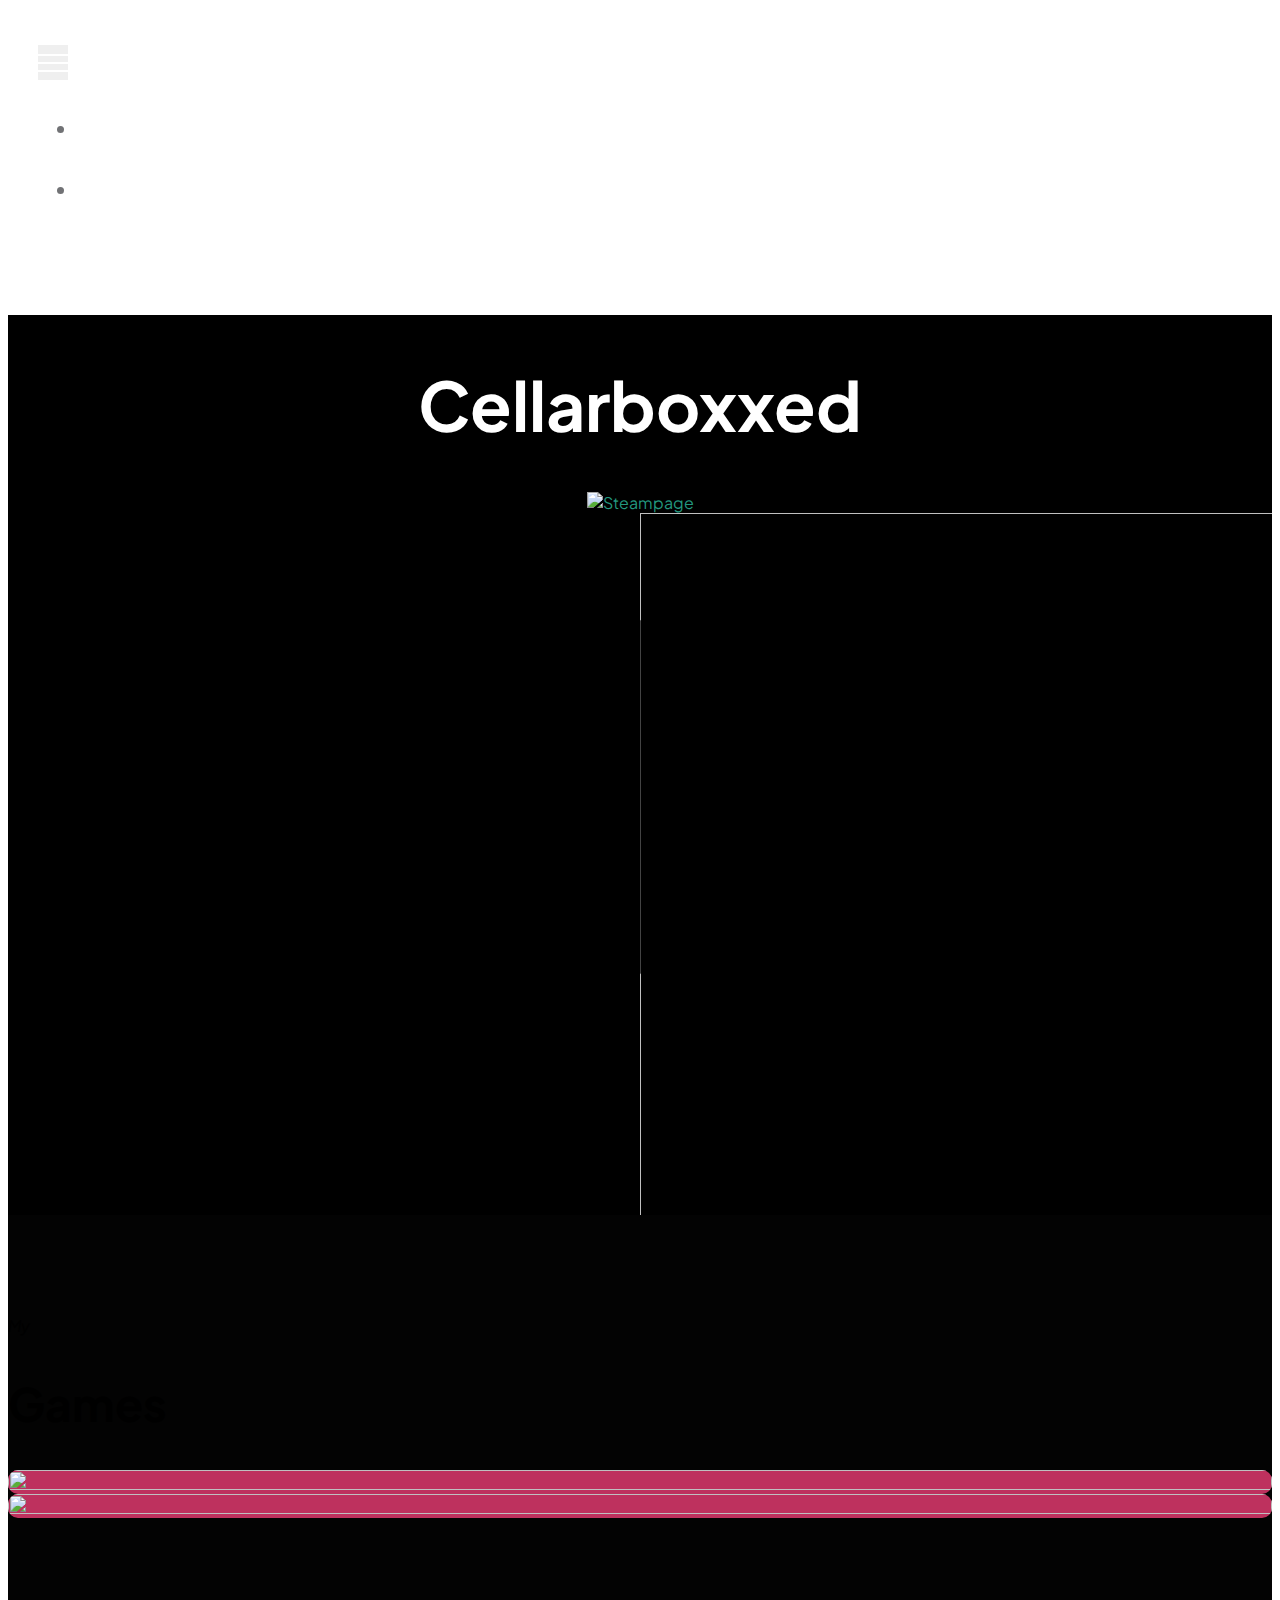
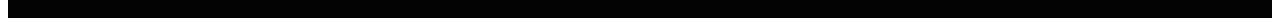
==== index.html @ 03b5ac47 "asas" ====
<!doctype html>
<html lang="en">
    <head>
        <meta charset="utf-8">
        <meta name="viewport" content="width=device-width, initial-scale=1">

        <meta name="description" content="">
        <meta name="author" content="">

        <title>FrogJuiceStudio</title>
        <link rel="icon" type="image/x-icon" href="/images/favicon.png">

        <!-- CSS FILES -->                
        <link rel="preconnect" href="https://fonts.googleapis.com">
        
        <link rel="preconnect" href="https://fonts.gstatic.com" crossorigin>

        <link href="https://fonts.googleapis.com/css2?family=Plus+Jakarta+Sans:ital,wght@0,200;0,400;0,600;0,700;1,200;1,700&display=swap" rel="stylesheet">
            
        <link href="css/bootstrap.min.css" rel="stylesheet">

        <link href="css/bootstrap-icons.css" rel="stylesheet">

        <link href="css/vegas.min.css" rel="stylesheet">

        <link href="css/tooplate-barista.css" rel="stylesheet">

    </head>

<!-- BODY  -->

    <body>                
            <main>
                <nav class="navbar navbar-expand-lg">                
                    <div class="container">
                        <a class="navbar-brand d-flex align-items-center" href="index.html">
                            <img src="images/fjs_icon.png" class="navbar-brand-image img-fluid" alt="FJS">
                            Frog Juice Studio
                        </a>
        
                        <button class="navbar-toggler" type="button" data-bs-toggle="collapse" data-bs-target="#navbarNav" aria-controls="navbarNav" aria-expanded="false" aria-label="Toggle navigation">
                            <span class="navbar-toggler-icon"></span>
                        </button>
        
                        <div class="collapse navbar-collapse" id="navbarNav">
                            <ul class="navbar-nav ms-lg-auto">
                                <li class="nav-item">
                                    <a class="nav-link click-scroll" href="#section_1">Home</a>
                                </li>
        
                                <li class="nav-item">
                                    <a class="nav-link click-scroll" href="#section_2">About</a>
                                </li>

                                <!-- <li class="nav-item">
                                    <a class="nav-link click-scroll" href="#section_3">Our Menu</a>
                                </li>

                                <li class="nav-item">
                                    <a class="nav-link click-scroll" href="#section_4">Reviews</a>
                                </li>

                                <li class="nav-item">
                                    <a class="nav-link click-scroll" href="#section_5">Contact</a>
                                </li> -->
                            </ul>

                            <div class="ms-lg-3">
                                <a class="btn custom-btn custom-border-btn" href="reservation.html">
                                    Reservation
                                    <i class="bi-arrow-up-right ms-2"></i>
                                </a>
                            </div>
                        </div>
                    </div>
                </nav>


                <section class="hero-section d-flex justify-content-center align-items-center" id="section_1">

                    <div class="container">
                        <div class="row align-items-center">

                            <div class="col-lg-6 col-12 mx-auto">
                                <!-- <em class="small-text">welcome to Barista.co</em> -->
                                
                                <h1>Cellarboxxed</h1>

                                <p class="text-white mb-4 pb-lg-2">
                                    <!-- your <em>favourite</em> coffee daily lives. -->
                                </p>

                                <!-- <a class="btn custom-btn custom-border-btn smoothscroll me-3" href="#section_2">
                                    Our Story
                                </a> -->
                                <!-- <a class="btn custom-btn smoothscroll me-2 mb-2" href="https://store.steampowered.com/"><strong>Steampage</strong></a> -->
                                <a class="btn smoothscroll me-2 mb-2"><img src="images/Steam.png" alt="Steampage"></a>

                             
                            </div>

                        </div>
                    </div>
                    
                    <video class="trailer" autoplay="" loop="" muted="" poster="">
                        <source src="videos/Cellarboxxed_Trailer.mp4" type="video/mp4">
                        Your browser does not support the video tag.
                    </video>
                    <img class="trailer-gradient"> </img>
                    
                    
                </section>


                <!-- <section class="about-section section-padding" id="section_2">
                    <div class="section-overlay"></div>
                    <div class="container">
                        <div class="row align-items-center">

                            <div class="col-lg-6 col-12">
                                <div class="ratio ratio-1x1">
                                    <video autoplay="" loop="" muted="" class="custom-video" poster="">
                                        <source src="videos/pexels-mike-jones-9046237.mp4" type="video/mp4">

                                        Your browser does not support the video tag.
                                    </video>

                                    <div class="about-video-info d-flex flex-column">
                                        <h4 class="mt-auto">We Started Since 2009.</h4>

                                        <h4>Best Cafe in Klang.</h4>
                                    </div>
                                </div>
                            </div>

                            <div class="col-lg-5 col-12 mt-4 mt-lg-0 mx-auto">
                                <em class="text-white">Barista.co</em>

                                <h2 class="text-white mb-3">Cafe KL</h2>

                                <p class="text-white">The café had been in the town for as long as anyone could remember, and it had become a beloved institution among the locals.</p>

                                <p class="text-white">The café was run by a friendly and hospitable couple, Mr. and Mrs. Johnson. Barista Cafe is free Bootstrap 5 HTML layout provided by <a rel="nofollow" href="https://www.tooplate.com" target="_blank">Tooplate</a>.</p>

                                <a href="#barista-team" class="smoothscroll btn custom-btn custom-border-btn mt-3 mb-4">Meet Baristas</a>
                            </div>

                        </div>
                    </div>
                </section> -->

<!--#region GAMES -->
                <section class="barista-section section-padding section-bg" id="barista-team">
                    <div class="container">
                        <div class="row justify-content-center">

                            <div class="col-lg-12 col-12 text-center mb-4 pb-lg-2">
                                <em class="text-white">My</em>
                                <h2 class="text-white">Games</h2>
                            </div>

                            <div class="col-lg-3 col-md-6 col-12 mb-4">
                                <div class="team-block-wrap">
                                    <div class="team-block-info d-flex flex-column">
                                        <div class="d-flex mt-auto mb-3">
                                            <h4 class="text-white mb-0">MECATNIC</h4>

                                            <p class="badge ms-4"><em>Cozy</em></p>
                                        </div>

                                        <p class="text-white mb-0">Fix Neonsigns in this Dystopia</p>
                                    </div>

                                    <div class="team-block-image-wrap">
                                        <img src="images/MECATNIC.png" class="team-block-image img-fluid" alt="">
                                    </div>
                                </div>
                            </div>

                            <div class="col-lg-3 col-md-6 col-12 mb-4">
                                <div class="team-block-wrap">
                                    <div class="team-block-info d-flex flex-column">
                                        <div class="d-flex mt-auto mb-3">
                                            <h4 class="text-white mb-0">Fungi Funeral</h4>

                                            <p class="badge ms-4"><em>Puzzel</em></p>
                                        </div>

                                        <p class="text-white mb-0">Clean the mythical undergrounds</p>
                                    </div>

                                    <div class="team-block-image-wrap">
                                        <img src="images/FungiFuneral.png" class="team-block-image img-fluid" alt="">
                                    </div>
                                </div>
                            </div>

                        </div>
                    </div>
                </section>
<!--#endregion -->

<!--#region SPEISEKARTE -->
                <!-- <section class="menu-section section-padding" id="section_3">
                    <div class="container">
                        <div class="row">

                            <div class="col-lg-6 col-12 mb-4 mb-lg-0">
                                <div class="menu-block-wrap">
                                    <div class="text-center mb-4 pb-lg-2">
                                        <em class="text-white">Delicious Menu</em>
                                        <h4 class="text-white">Breakfast</h4>
                                    </div>

                                    <div class="menu-block">
                                        <div class="d-flex">
                                            <h6>Pancakes</h6>
                                        
                                            <span class="underline"></span>

                                            <strong class="ms-auto">$12.50</strong>
                                        </div>

                                        <div class="border-top mt-2 pt-2">
                                            <small>Fresh brewed coffee and steamed milk</small>
                                        </div>
                                    </div>

                                    <div class="menu-block my-4">
                                        <div class="d-flex">
                                            <h6>
                                                Toasted Waffle
                                            </h6>
                                        
                                            <span class="underline"></span>

                                            <strong class="text-white ms-auto"><del>$16.50</del></strong>

                                            <strong class="ms-2">$12.00</strong>
                                        </div>

                                        <div class="border-top mt-2 pt-2">
                                            <small>Brewed coffee and steamed milk</small>
                                        </div>
                                    </div>

                                    <div class="menu-block">
                                        <div class="d-flex">
                                            <h6>Fried Chips
                                                <span class="badge ms-3">Recommend</span>
                                            </h6>
                                        
                                            <span class="underline"></span>

                                            <strong class="ms-auto">$15.0</strong>
                                        </div>

                                        <div class="border-top mt-2 pt-2">
                                            <small>Rich Milk and Foam</small>
                                        </div>
                                    </div>

                                    <div class="menu-block my-4">
                                        <div class="d-flex">
                                            <h6>Pancakes</h6>
                                        
                                            <span class="underline"></span>

                                            <strong class="ms-auto">$12.50</strong>
                                        </div>

                                        <div class="border-top mt-2 pt-2">
                                            <small>Fresh brewed coffee and steamed milk</small>
                                        </div>
                                    </div>

                                    <div class="menu-block">
                                        <div class="d-flex">
                                            <h6>Banana Cakes</h6>
                                        
                                            <span class="underline"></span>

                                            <strong class="ms-auto">$18.0</strong>
                                        </div>

                                        <div class="border-top mt-2 pt-2">
                                            <small>Rich Milk and Foam</small>
                                        </div>
                                    </div>
                                </div>
                            </div>

                            <div class="col-lg-6 col-12">
                                <div class="menu-block-wrap">
                                    <div class="text-center mb-4 pb-lg-2">
                                        <em class="text-white">Favourite Menu</em>
                                        <h4 class="text-white">Coffee</h4>
                                    </div>

                                    <div class="menu-block">
                                        <div class="d-flex">
                                            <h6>Latte</h6>
                                        
                                            <span class="underline"></span>

                                            <strong class="text-white ms-auto"><del>$12.50</del></strong>

                                            <strong class="ms-2">$7.50</strong>
                                        </div>

                                        <div class="border-top mt-2 pt-2">
                                            <small>Fresh brewed coffee and steamed milk</small>
                                        </div>
                                    </div>

                                    <div class="menu-block my-4">
                                        <div class="d-flex">
                                            <h6>
                                                White Coffee
                                                <span class="badge ms-3">Recommend</span>
                                            </h6>
                                        
                                            <span class="underline"></span>

                                            <strong class="ms-auto">$5.90</strong>
                                        </div>

                                        <div class="border-top mt-2 pt-2">
                                            <small>Brewed coffee and steamed milk</small>
                                        </div>
                                    </div>

                                    <div class="menu-block">
                                        <div class="d-flex">
                                            <h6>Chocolate Milk</h6>
                                        
                                            <span class="underline"></span>

                                            <strong class="ms-auto">$5.50</strong>
                                        </div>

                                        <div class="border-top mt-2 pt-2">
                                            <small>Rich Milk and Foam</small>
                                        </div>
                                    </div>

                                    <div class="menu-block my-4">
                                        <div class="d-flex">
                                            <h6>Greentea</h6>
                                        
                                            <span class="underline"></span>

                                            <strong class="ms-auto">$7.50</strong>
                                        </div>

                                        <div class="border-top mt-2 pt-2">
                                            <small>Fresh brewed coffee and steamed milk</small>
                                        </div>
                                    </div>

                                    <div class="menu-block">
                                        <div class="d-flex">
                                            <h6>Dark Chocolate</h6>
                                        
                                            <span class="underline"></span>

                                            <strong class="ms-auto">$7.25</strong>
                                        </div>

                                        <div class="border-top mt-2 pt-2">
                                            <small>Rich Milk and Foam</small>
                                        </div>
                                    </div>
                                </div>
                            </div>

                        </div>
                    </div>
                </section> -->
<!--#endregion -->

<!--#region REVIEW -->
                <!-- <section class="reviews-section section-padding section-bg" id="section_4">
                    <div class="container">
                        <div class="row justify-content-center">

                            <div class="col-lg-12 col-12 text-center mb-4 pb-lg-2">
                                <em class="text-white">Reviews by Customers</em>

                                <h2 class="text-white">Testimonials</h2>
                            </div>

                            <div class="timeline">
                                <div class="timeline-container timeline-container-left">
                                    <div class="timeline-content">
                                        <div class="reviews-block">
                                            <div class="reviews-block-image-wrap d-flex align-items-center">
                                                <img src="images/reviews/young-woman-with-round-glasses-yellow-sweater.jpg" class="reviews-block-image img-fluid" alt="">

                                                <div class="">
                                                    <h6 class="text-white mb-0">Sandra</h6>
                                                    <em class="text-white"> Customers</em>
                                                </div>
                                            </div>

                                            <div class="reviews-block-info">
                                                <p>Lorem ipsum dolor sit amet, consectetur adipisicing elit, sed do eiusmod tempor incididunt ut labore et dolore magna aliqua.</p>

                                                <div class="d-flex border-top pt-3 mt-4">
                                                    <strong class="text-white">4.5 <small class="ms-2">Rating</small></strong>

                                                    <div class="reviews-group ms-auto">
                                                        <i class="bi-star-fill"></i>
                                                        <i class="bi-star-fill"></i>
                                                        <i class="bi-star-fill"></i>
                                                        <i class="bi-star-fill"></i>
                                                        <i class="bi-star"></i>
                                                    </div>
                                                </div>
                                            </div>
                                        </div>
                                    </div>
                                </div>

                                <div class="timeline-container timeline-container-right">
                                    <div class="timeline-content">
                                        <div class="reviews-block">
                                            <div class="reviews-block-image-wrap d-flex align-items-center">
                                                <img src="images/reviews/senior-man-white-sweater-eyeglasses.jpg" class="reviews-block-image img-fluid" alt="">

                                                <div class="">
                                                    <h6 class="text-white mb-0">Don</h6>
                                                    <em class="text-white"> Customers</em>
                                                </div>
                                            </div>

                                            <div class="reviews-block-info">
                                                <p>Lorem ipsum dolor sit amet, consectetur adipisicing elit, sed do eiusmod tempor incididunt ut labore et dolore magna aliqua.</p>

                                                <div class="d-flex border-top pt-3 mt-4">
                                                    <strong class="text-white">4.5 <small class="ms-2">Rating</small></strong>

                                                    <div class="reviews-group ms-auto">
                                                        <i class="bi-star-fill"></i>
                                                        <i class="bi-star-fill"></i>
                                                        <i class="bi-star-fill"></i>
                                                        <i class="bi-star-fill"></i>
                                                        <i class="bi-star"></i>
                                                    </div>
                                                </div>
                                            </div>
                                        </div>
                                    </div>
                                </div>

                                <div class="timeline-container timeline-container-left">
                                    <div class="timeline-content">
                                        <div class="reviews-block">
                                            <div class="reviews-block-image-wrap d-flex align-items-center">
                                                <img src="images/reviews/young-beautiful-woman-pink-warm-sweater-natural-look-smiling-portrait-isolated-long-hair.jpg" class="reviews-block-image img-fluid" alt="">

                                                <div class="">
                                                    <h6 class="text-white mb-0">Olivia</h6>
                                                    <em class="text-white"> Customers</em>
                                                </div>
                                            </div>

                                            <div class="reviews-block-info">
                                                <p>Lorem ipsum dolor sit amet, consectetur adipisicing elit, sed do eiusmod tempor incididunt ut labore et dolore magna aliqua.</p>

                                                <div class="d-flex border-top pt-3 mt-4">
                                                    <strong class="text-white">4.5 <small class="ms-2">Rating</small></strong>

                                                    <div class="reviews-group ms-auto">
                                                        <i class="bi-star-fill"></i>
                                                        <i class="bi-star-fill"></i>
                                                        <i class="bi-star-fill"></i>
                                                        <i class="bi-star-fill"></i>
                                                        <i class="bi-star"></i>
                                                    </div>
                                                </div>
                                            </div>
                                        </div>
                                    </div>
                                </div>
                            </div>

                        </div>
                    </div>
                </section> -->
<!--#endregion -->

<!--#region CONTACT -->
                <!-- <section class="contact-section section-padding" id="section_5">
                    <div class="container">
                        <div class="row">   

                            <div class="col-lg-12 col-12">
                                <em class="text-white">Say Hello</em>
                                <h2 class="text-white mb-4 pb-lg-2">Contact</h2>
                            </div>

                            <div class="col-lg-6 col-12">
                                <form action="#" method="post" class="custom-form contact-form" role="form">

                                <div class="row">
                                    
                                    <div class="col-lg-6 col-12">
                                        <label for="name" class="form-label">Name <sup class="text-danger">*</sup></label>

                                        <input type="text" name="name" id="name" class="form-control" placeholder="Jackson" required="">
                                    </div>

                                    <div class="col-lg-6 col-12">
                                        <label for="email" class="form-label">Email Address</label>

                                        <input type="email" name="email" id="email" pattern="[^ @]*@[^ @]*" class="form-control" placeholder="Jack@gmail.com" required="">
                                    </div>

                                    <div class="col-12">
                                        <label for="message" class="form-label">How can we help?</label>

                                        <textarea name="message" rows="4" class="form-control" id="message" placeholder="Message" required=""></textarea>
                                        
                                    </div>
                                </div>

                                <div class="col-lg-5 col-12 mx-auto mt-3">
                                    <button type="submit" class="form-control">Send Message</button>
                                </div>
                            </form>
                            </div>

                            <div class="col-lg-6 col-12 mx-auto mt-5 mt-lg-0 ps-lg-5">
                                <iframe class="google-map" src="https://www.google.com/maps/embed?pb=!1m18!1m12!1m3!1d5039.668141741662!2d72.81814769288509!3d19.043340656729775!2m3!1f0!2f0!3f0!3m2!1i1024!2i768!4f13.1!3m3!1m2!1s0x3be7c994f34a7355%3A0x2680d63a6f7e33c2!2sLover%20Point!5e1!3m2!1sen!2sth!4v1692722771770!5m2!1sen!2sth" width="100%" height="300" style="border:0;" allowfullscreen="" loading="lazy" referrerpolicy="no-referrer-when-downgrade"></iframe>  
                            </div>

                        </div>
                    </div>
                </section> -->
<!--#endregion -->

<!--#region FOOTER -->
                <!-- <footer class="site-footer">
                    <div class="container">
                        <div class="row">

                            <div class="col-lg-4 col-12 me-auto">
                                <em class="text-white d-block mb-4">Where to find us?</em>

                                <strong class="text-white">
                                    <i class="bi-geo-alt me-2"></i>
                                    Bandra West, Mumbai, Maharashtra 400050, India
                                </strong>

                                <ul class="social-icon mt-4">
                                    <li class="social-icon-item">
                                        <a href="#" class="social-icon-link bi-facebook">
                                        </a>
                                    </li>
        
                                    <li class="social-icon-item">
                                        <a href="https://x.com/minthu" target="_new" class="social-icon-link bi-twitter">
                                        </a>
                                    </li>

                                    <li class="social-icon-item">
                                        <a href="#" class="social-icon-link bi-whatsapp">
                                        </a>
                                    </li>
                                </ul>
                            </div>

                            <div class="col-lg-3 col-12 mt-4 mb-3 mt-lg-0 mb-lg-0">
                                <em class="text-white d-block mb-4">Contact</em>

                                <p class="d-flex mb-1">
                                    <strong class="me-2">Phone:</strong>
                                    <a href="tel: 305-240-9671" class="site-footer-link">
                                        (65) 
                                        305 2409 671
                                    </a>
                                </p>

                                <p class="d-flex">
                                    <strong class="me-2">Email:</strong>

                                    <a href="mailto:info@yourgmail.com" class="site-footer-link">
                                        hello@barista.co
                                    </a>
                                </p>
                            </div>


                            <div class="col-lg-5 col-12">
                                <em class="text-white d-block mb-4">Opening Hours.</em>

                                <ul class="opening-hours-list">
                                    <li class="d-flex">
                                        Monday - Friday
                                        <span class="underline"></span>

                                        <strong>9:00 - 18:00</strong>
                                    </li>

                                    <li class="d-flex">
                                        Saturday
                                        <span class="underline"></span>

                                        <strong>11:00 - 16:30</strong>
                                    </li>

                                    <li class="d-flex">
                                        Sunday
                                        <span class="underline"></span>

                                        <strong>Closed</strong>
                                    </li>
                                </ul>
                            </div>

                            <div class="col-lg-8 col-12 mt-4">
                                <p class="copyright-text mb-0">Copyright © Barista Cafe 2048 
                                    - Design: <a rel="sponsored" href="https://www.tooplate.com" target="_blank">Tooplate</a></p>
                            </div>
                    </div>
                </footer> -->
<!--#endregion -->

            </main>

        <!-- JAVASCRIPT FILES -->
        <script src="js/jquery.min.js"></script>
        <script src="js/bootstrap.min.js"></script>
        <script src="js/jquery.sticky.js"></script>
        <script src="js/click-scroll.js"></script>
        <script src="js/vegas.min.js"></script>
        <script src="js/custom.js"></script>

    </body>
</html>
---- css/tooplate-barista.css ----
/*

Tooplate 2137 Barista

https://www.tooplate.com/view/2137-barista-cafe

*/

/*---------------------------------------
  CUSTOM PROPERTIES ( VARIABLES )             
-----------------------------------------*/
:root {
  --white-color:                  #ffffff;
  --primary-color:                #23987f;
  --secondary-color:              #ff427ebe;
  --section-bg-color:             #030303;
  --custom-btn-bg-color:          #BC6C25;
  --custom-btn-bg-hover-color:    #DDA15E;
  --dark-color:                   #000000;
  --p-color:                      #717275;
  --border-color:                 #7fffd4;
  --link-hover-color:             #E76F51;

  --game-gradient-color:          #ff427ebe;


  --body-font-family:             'Plus Jakarta Sans', sans-serif;

  --h1-font-size:                 68px;
  --h2-font-size:                 46px;
  --h3-font-size:                 32px;
  --h4-font-size:                 28px;
  --h5-font-size:                 24px;
  --h6-font-size:                 22px;
  --p-font-size:                  20px;
  --btn-font-size:                16px;
  --form-btn-font-size:           18px;
  --menu-font-size:               16px;

  --border-radius-large:          100px;
  --border-radius-medium:         10px;
  --border-radius-small:          5px;

  --font-weight-thin:             200;
  --font-weight-light:            300;
  --font-weight-normal:           400;
  --font-weight-bold:             700;
}

/* :root {
  --white-color:                  #ffffff;
  --primary-color:                #BC6C25;
  --secondary-color:              #DDA15E;
  --section-bg-color:             #b78752;
  --custom-btn-bg-color:          #BC6C25;
  --custom-btn-bg-hover-color:    #DDA15E;
  --dark-color:                   #000000;
  --p-color:                      #717275;
  --border-color:                 #7fffd4;
  --link-hover-color:             #E76F51;

  --body-font-family:             'Plus Jakarta Sans', sans-serif;

  --h1-font-size:                 68px;
  --h2-font-size:                 46px;
  --h3-font-size:                 32px;
  --h4-font-size:                 28px;
  --h5-font-size:                 24px;
  --h6-font-size:                 22px;
  --p-font-size:                  20px;
  --btn-font-size:                16px;
  --form-btn-font-size:           18px;
  --menu-font-size:               16px;

  --border-radius-large:          100px;
  --border-radius-medium:         10px;
  --border-radius-small:          5px;

  --font-weight-thin:             200;
  --font-weight-light:            300;
  --font-weight-normal:           400;
  --font-weight-bold:             700;
} */

body {
  background-color: var(--white-color);
  font-family: var(--body-font-family); 
}


/*---------------------------------------
  TYPOGRAPHY               
-----------------------------------------*/

h2,
h3,
h4,
h5,
h6 {
  color: var(--dark-color);
}

h1,
h2,
h3,
h4,
h5,
h6 {
  font-weight: var(--font-weight-bold);
}

h1 {
  font-size: var(--h1-font-size);
}

h2 {
  font-size: var(--h2-font-size);
}

h3 {
  font-size: var(--h3-font-size);
}

h4 {
  font-size: var(--h4-font-size);
}

h5 {
  font-size: var(--h5-font-size);
}

h6 {
  font-size: var(--h6-font-size);
}

p {
  color: var(--p-color);
  font-size: var(--p-font-size);
  font-weight: var(--font-weight-light);
}

ul li {
  color: var(--p-color);
  font-size: var(--p-font-size);
  font-weight: var(--font-weight-light);
}

a, 
button {
  touch-action: manipulation;
  transition: all 0.3s;
}

a {
  display: inline-block;
  color: var(--primary-color);
  text-decoration: none;
}

a:hover {
  color: var(--link-hover-color);
}

b,
strong {
  font-weight: var(--font-weight-bold);
}


/*---------------------------------------
  SECTION               
-----------------------------------------*/
.section-padding {
  padding-top: 100px;
  padding-bottom: 100px;
}

.section-bg {
  background-color: var(--section-bg-color);
}

.section-overlay {
  background-color: var(--dark-color);
  position: absolute;
  z-index: 9;
  top: 0;
  left: 0;
  pointer-events: none;
  width: 100%;
  height: 100%;
  opacity: 0.65;
}

.section-overlay + .container {
  position: relative;
  z-index: 22;
}

.back-top-icon {
  font-size: var(--h2-font-size);
}


/*---------------------------------------
  TIMELINE               
-----------------------------------------*/
.timeline {
  position: relative;
  max-width: 1200px;
  margin: 0 auto;
}

.timeline::after {
  content: '';
  position: absolute;
  width: 5px;
  background-color: var(--white-color);
  top: 0;
  bottom: 0;
  left: 50%;
  margin-left: -3px;
}

.timeline-container {
  padding: 10px 40px;
  padding-top: 0;
  position: relative;
  background-color: inherit;
  width: 50%;
}

.timeline-container::after {
  content: '';
  position: absolute;
  width: 25px;
  height: 25px;
  right: -12px;
  background-color: var(--white-color);
  border: 5px solid #7c5c52;
  top: 15px;
  border-radius: 50%;
  z-index: 1;
}

.timeline-container-left {
  left: 0;
}

.timeline-container-right {
  left: 50%;
}

.timeline-container-left::before {
  content: " ";
  height: 0;
  position: absolute;
  top: 9px;
  width: 0;
  z-index: 1;
  right: 25px;
  border: medium solid white;
  border-width: 20px 0 20px 20px;
  border-color: transparent transparent transparent white;
}

.timeline-container-right::before {
  content: " ";
  height: 0;
  position: absolute;
  top: 9px;
  width: 0;
  z-index: 1;
  left: 25px;
  border: medium solid white;
  border-width: 20px 20px 20px 0;
  border-color: transparent white transparent transparent;
}

.timeline-container-right::after {
  left: -13px;
}

.timeline-content {
  padding: 5px;
  background-color: var(--white-color);
  position: relative;
  border-radius: var(--border-radius-medium);
}

@media screen and (max-width: 991px) {
  .timeline::after {
    left: 31px;
  }

  .timeline-container {
    width: 100%;
    padding-left: 70px;
    padding-right: 25px;
  }

  .timeline-container::before {
    left: 58px;
    border: medium solid white;
    border-width: 20px 20px 20px 0;
    border-color: transparent white transparent transparent;
  }

  .timeline-container-left::after, .timeline-container-right::after {
    left: 6px;
  }

  .timeline-container-right {
    left: 0%;
  }
}


/*---------------------------------------
  CUSTOM BUTTON               
-----------------------------------------*/
.custom-btn {
  background: var(--custom-btn-bg-color);
  border: 2px solid transparent;
  border-radius: var(--border-radius-large);
  color: var(--white-color);
  font-size: var(--btn-font-size);
  font-weight: var(--font-weight-bold);
  line-height: normal;
  transition: all 0.3s;
  padding: 12px 28px;
}

.custom-btn:hover {
  background: var(--custom-btn-bg-hover-color);
  color: var(--white-color);
}

.custom-border-btn {
  background: transparent;
  border: 2px solid var(--white-color);
  color: var(--white-color);
}

.custom-border-btn:hover {
  background: var(--white-color);
  color: var(--secondary-color);
}

.custom-btn-bg-white {
  border-color: var(--white-color);
  color: var(--white-color);
}

.custom-btn-italic {
  font-style: italic;
}


/*---------------------------------------
  NAVIGATION BAR & OFFCANVAS              
-----------------------------------------*/
.sticky-wrapper {
  position: absolute;
  z-index: 999999;
  top: 0;
  right: 0;
  left: 0;
}

/* .sticky-wrapper.is-sticky .container {
  background: rgba(0, 0, 0, 0.65);
  border-radius: var(--border-radius-medium);
  padding: 15px 30px;
} */

.navbar {
  background: transparent;
  z-index: 999999;
  padding-top: 0px;
  padding-bottom: 30px;
}

.navbar .container {
  background: rgba(255, 255, 255, 0.06);
  border-radius: var(--border-radius-medium);
  border-top-left-radius: 0;
  border-top-right-radius: 0;
  padding: 2px 30px;
}

.navbar-brand,
.navbar-brand:hover {
  font-size: var(--h4-font-size);
  font-weight: var(--font-weight-bold);
  display: block;
  color: var(--white-color);
}

.navbar .navbar-brand-image {
  filter: brightness(0) invert(1);
}

.navbar-brand-image {
  width: 48px;
  height: auto;
  margin-right: 10px;
}

.navbar .custom-btn {
  padding: 10px 20px;
}

.navbar-expand-lg .navbar-nav .nav-link {
  border-radius: var(--border-radius-large);
  margin: 10px;
  padding: 10px;
}

.navbar-nav .nav-link {
  display: inline-block;
  color: var(--white-color);
  font-size: var(--menu-font-size);
  font-weight: var(--font-weight-bold);
  padding-top: 15px;
  padding-bottom: 15px;
}

.navbar-nav .nav-link.active, 
.navbar-nav .nav-link:hover {
  color: var(--secondary-color);
}

.navbar .dropdown-menu {
  background: var(--white-color);
  box-shadow: 0 1rem 3rem rgba(0,0,0,.175);
  border: 0;
  display: inherit;
  opacity: 0;
  min-width: 9rem;
  margin-top: 20px;
  padding: 13px 0 10px 0;
  transition: all 0.3s;
  pointer-events: none;
}

.navbar .dropdown-menu::before {
  content: "";
  width: 0;
  height: 0;
  border-left: 20px solid transparent;
  border-right: 20px solid transparent;
  border-bottom: 15px solid var(--white-color);
  position: absolute;
  top: -10px;
  left: 10px;
}

.navbar .dropdown-item {
  display: inline-block;
  color: var(--p-color);
  font-size: var(--menu-font-size);
  font-weight: var(--font-weight-medium);
  position: relative;
}

.navbar .dropdown-item.active, 
.navbar .dropdown-item:active,
.navbar .dropdown-item:focus, 
.navbar .dropdown-item:hover {
  background: transparent;
  color: var(--link-hover-color);
}

.navbar .dropdown-toggle::after {
  content: "\f282";
  display: inline-block;
  font-family: bootstrap-icons !important;
  font-size: var(--menu-font-size);
  font-style: normal;
  font-weight: normal !important;
  font-variant: normal;
  text-transform: none;
  line-height: 1;
  vertical-align: -.125em;
  -webkit-font-smoothing: antialiased;
  -moz-osx-font-smoothing: grayscale;
  position: relative;
  left: 2px;
  border: 0;
}

@media screen and (min-width: 992px) {
  .navbar .dropdown:hover .dropdown-menu {
    opacity: 1;
    margin-top: 0;
    pointer-events: auto;
  }
}

.navbar-toggler {
  border: 0;
  padding: 0;
  cursor: pointer;
  margin: 0;
  width: 30px;
  height: 35px;
  outline: none;
}

.navbar-toggler:focus {
  outline: none;
  box-shadow: none;
}

.navbar-toggler[aria-expanded="true"] .navbar-toggler-icon {
  background: transparent;
}

.navbar-toggler[aria-expanded="true"] .navbar-toggler-icon:before,
.navbar-toggler[aria-expanded="true"] .navbar-toggler-icon:after {
  transition: top 300ms 50ms ease, -webkit-transform 300ms 350ms ease;
  transition: top 300ms 50ms ease, transform 300ms 350ms ease;
  transition: top 300ms 50ms ease, transform 300ms 350ms ease, -webkit-transform 300ms 350ms ease;
  top: 0;
}

.navbar-toggler[aria-expanded="true"] .navbar-toggler-icon:before {
  transform: rotate(45deg);
}

.navbar-toggler[aria-expanded="true"] .navbar-toggler-icon:after {
  transform: rotate(-45deg);
}

.navbar-toggler .navbar-toggler-icon {
  background: var(--white-color);
  transition: background 10ms 300ms ease;
  display: block;
  width: 30px;
  height: 2px;
  position: relative;
}

.navbar-toggler .navbar-toggler-icon:before,
.navbar-toggler .navbar-toggler-icon:after {
  transition: top 300ms 350ms ease, -webkit-transform 300ms 50ms ease;
  transition: top 300ms 350ms ease, transform 300ms 50ms ease;
  transition: top 300ms 350ms ease, transform 300ms 50ms ease, -webkit-transform 300ms 50ms ease;
  position: absolute;
  right: 0;
  left: 0;
  background: var(--white-color);
  width: 30px;
  height: 2px;
  content: '';
}

.navbar-toggler .navbar-toggler-icon::before {
  top: -8px;
}

.navbar-toggler .navbar-toggler-icon::after {
  top: 8px;
}


/*---------------------------------------
  HERO        
-----------------------------------------*/
.hero-section {
  background-color: var(--dark-color);
  position: relative;
  overflow: hidden;
  min-height: 100vh;
  text-align: center;
}

.hero-section::after {
  background-color: rgba(0, 0, 0, 0.65);
  border-radius: var(--border-radius-medium);
  content: "";
  position: absolute;
  top: 55%;
  left: 50%;
  transform: translate(-55%, -50%) rotate(45deg);
  width: 250px;
  height: 350px;
  pointer-events: none;
}

@media screen and (min-width: 991px) {
  .hero-section {
    height: 100vh;
  }
}

.hero-section h1 {
  color: var(--white-color);
}

.small-text {
  color: var(--secondary-color);
}

.hero-section .custom-border-btn {
  border-color: transparent;
}

.hero-section .container {
  position: relative;
  z-index: 9;
}

.trailer {
  object-fit:none;
  width: 100%;
  height: 100%;
  position: absolute !important;
}

.trailer-gradient {
  background-image: linear-gradient(to bottom, rgba(255, 255, 255, 0) 80%, var(--section-bg-color));
  object-fit:none;
  width: 100%;
  height: 101%;
  position: absolute !important;
}

.opening-hours-list {
  margin: 0;
  padding: 0;
}

.opening-hours-list li {
  color: rgba(255, 255, 255, 0.75);
  font-size: var(--btn-font-size);
  font-weight: var(--font-weight-normal);
  margin-bottom: 10px;
}

.opening-hours-list li .underline {
  background-color: rgba(255, 255, 255, 0.75);
  width: 35%;
  height: 1px;
  margin: auto 15px 0 15px;
}


/*---------------------------------------
  ABOUT              
-----------------------------------------*/
.about-section {
  background-color: var(--secondary-color);
  position: relative;
}

.about-section .ratio {
  border-radius: var(--border-radius-medium);
}

.custom-video {
  border-radius: var(--border-radius-medium);
  width: 100%;
  height: 100%;
  object-fit: cover;
}

.about-image-wrap {
  border-radius: var(--border-radius-medium);
  position: relative;
  overflow: hidden;
}

.about-video-info {
  background-image: linear-gradient(to bottom, rgba(0, 0, 0, 0.35), rgba(188, 108, 37, 1));
  border-radius: var(--border-radius-medium);
  bottom: 0;
  height: auto;
  padding: 40px;
}

.about-video-info h4 {
  color: var(--white-color);
}

.about-section h6 {
  color: var(--secondary-color);
}

.team-block-wrap {
  background-color: var(--secondary-color);
  border-radius: var(--border-radius-medium);
  position: relative;
  overflow: hidden;
  max-height: 450px;
  cursor: pointer;
}

.team-block-wrap:hover .team-block-image {
  transform: scale(1.2);
}

.team-block-image-wrap {
  width: 100%;
}

.team-block-image {
  display: block;
  object-fit: cover;
  width: 100%;
  height: 100%;
  transition: all 0.3s;
}

.team-block-info {
  background-image: linear-gradient(to bottom, rgba(0, 0, 0, 0) 50%, var(--game-gradient-color));
  position: absolute;
  z-index: 2;
  top: 0;
  right: 0;
  bottom: 0;
  left: 0;
  padding: 30px;
}

.team-block-info .badge {
  margin: auto;
  top: 2px;
  bottom: 0;
}


/*---------------------------------------
  OUR MENU              
-----------------------------------------*/
.menu-section {
  background-image: url('../images/happy-waitress-giving-coffee-customers-while-serving-them-coffee-shop.jpg');
  background-repeat: no-repeat;
  background-size: cover;
}

.menu-block-wrap {
  background: rgba(0, 0, 0, 0.65);
  border-radius: var(--border-radius-medium);
  padding: 45px;
}

.menu-block .border-top {
  border-top-color: rgba(255, 255, 255, 0.35) !important;
}

.menu-block h6 {
  color: var(--white-color);
}

.menu-block small {
  color: rgba(255, 255, 255, 0.35);
}

.menu-block strong {
  color: var(--secondary-color);
}

.menu-block-image {
  border-radius: 100%;
  width: 350px;
  height: 350px;
  object-fit: cover;
  display: block;
  margin: auto;
  cursor: pointer;
}

.badge {
  background-color: var(--primary-color);
  font-size: 12px;
  position: relative;
  bottom: 4px;
  padding-bottom: 6px;
}

.badge::before {
  content: "";
  position: absolute;
  top: 0;
  bottom: 0;
  left: -5px;
  border-top: 10px solid transparent;
  border-bottom: 10px solid transparent;
  border-right: 10px solid var(--primary-color);
}


/*---------------------------------------
  REVIEWS              
-----------------------------------------*/
.reviews-section {
  background-color: #7c5c52;
}

.reviews-block {
  background-color: var(--section-bg-color);
  border-radius: var(--border-radius-medium);
  position: relative;
  overflow: hidden;
}

.reviews-block .border-top {
  border-top-color: rgba(255, 255, 255, 0.35) !important;
}

.reviews-block-image-wrap {
  background-image: url('../images/mid-section-waitress-wiping-espresso-machine-with-napkin-cafa-c.jpg');
  background-repeat: no-repeat;
  background-size: cover;
  background-position: center;
  padding: 30px;
}

.reviews-block-image {
  border-radius: var(--border-radius-large);
  width: 65px;
  height: 65px;
  object-fit: cover;
  margin-right: 10px;
}

.reviews-block-info {
  padding: 20px 30px;
}

.reviews-block-info p {
  font-size: var(--btn-font-size);
  font-style: italic;
  color: rgba(255, 255, 255, 0.75);
}

.reviews-group i {
  color: var(--white-color);
}


/*---------------------------------------
  BOOKING SECTION              
-----------------------------------------*/
.booking-section {
  background-image: url('../images/young-female-barista-wear-face-mask-serving-take-away-hot-coffee-paper-cup-consumer-cafe.jpg');
  background-repeat: no-repeat;
  background-position: center;
  background-size: cover;
  position: relative;
}

.booking-form-wrap {
  background-color: rgba(0, 0, 0, 0.65);
  border-radius: var(--border-radius-medium);
  position: relative;
  overflow: hidden;
  margin-top: 100px;
}

.booking-form {
  padding: 55px 65px;
}

.booking-form-image-wrap {
  position: relative;
  height: 100%;
}

.booking-form-image {
  width: 100%;
  height: 100%;
  object-fit: cover;
}

.booking-form-text span {
  color: var(--white-color);
  font-size: var(--btn-font-size);
}

.reservation-page .custom-border-btn {
  border-color: var(--secondary-color);
  color: var(--secondary-color);
}

.reservation-page .custom-border-btn:hover {
  border-color: transparent;
}


/*---------------------------------------
  CONTACT               
-----------------------------------------*/
.contact-section {
  background-image: linear-gradient(to bottom, rgba(0, 0, 0, 0.45), rgba(188, 108, 37, 1)), url('../images/young-female-barista-wear-face-mask-serving-take-away-hot-coffee-paper-cup-consumer-cafe.jpg');
  background-repeat: no-repeat;
  background-position: center;
  background-size: cover;
}

.google-map {
  border-radius: var(--border-radius-medium);
  filter: grayscale(100);
}

.contact-block-wrap {
  background: var(--primary-color);
  border-radius: var(--border-radius-medium);
  padding: 0;
  min-height: 200px;
}

.contact-block {
  background: var(--secondary-color);
  border-radius: var(--border-radius-medium);
  transform: rotate(8deg);
  height: 100%;
  padding: 20px 40px;
}

.contact-block h6 {
  transform: rotate(-8deg);
}

.contact-block .custom-icon {
  background: var(--primary-color);
  border-radius: var(--border-radius-large);
  display: block;
  width: 50px;
  height: 50px;
  line-height: 50px;
  text-align: center;
  position: relative;
}

.contact-block strong {
  display: block;
  color: var(--white-color);
  text-transform: uppercase;
  margin-top: 20px;
  margin-bottom: 10px;
}


/*---------------------------------------
  CUSTOM FORM               
-----------------------------------------*/
.custom-form .form-control {
  color: var(--p-color);
  border-radius: var(--border-radius-small);
  margin-bottom: 30px;
  padding-top: 13px;
  padding-bottom: 13px;
  box-shadow: none;
  outline: none;
  transition: all 0.3s;
}

.custom-form .form-control:hover,
.custom-form .form-control:focus {
  background: var(--primary-color);
  border-color: transparent;
}

.custom-form .form-label {
  color: var(--white-color);
  font-style: italic;
  margin-bottom: 15px;
}

.custom-form button[type="submit"] {
  background: var(--custom-btn-bg-color);
  border: none;
  border-radius: var(--border-radius-large);
  color: var(--white-color);
  font-size: var(--form-btn-font-size);
  font-weight: var(--font-weight-bold);
  transition: all 0.3s;
  margin-bottom: 0;
}

.custom-form button[type="submit"]:hover,
.custom-form button[type="submit"]:focus {
  background: var(--white-color);
  border-color: transparent;
  color: var(--primary-color);
}

.contact-form .form-control,
.booking-form .form-control {
  background-color: transparent;
  border-color: rgba(255, 255, 255, 0.25);
}

.booking-form .form-control {
  color: var(--white-color);
}

.custom-form input::-webkit-input-placeholder,
.custom-form textarea::-webkit-input-placeholder {
   color: var(--white-color);
}

.booking-form input:-moz-placeholder,
.booking-form textarea:-moz-placeholder {
  color: var(--white-color);
}


/*---------------------------------------
  SITE FOOTER              
-----------------------------------------*/
.site-footer {
  background-color: var(--primary-color);
  padding-top: 100px;
  padding-bottom: 100px;
}

.site-footer strong {
  color: var(--white-color);
}

.site-footer p,
.site-footer-link {
  color: rgba(255, 255, 255, 0.75);
  font-size: var(--btn-font-size);
}

.site-footer-link {
  color: rgba(255, 255, 255, 0.75);
  font-size: var(--btn-font-size);
  transition: all 0.3s;
}

.site-footer-link:hover {
  color: rgba(255, 255, 255, 0.75);
  text-decoration: underline;
}

.copyright-text {
  color: rgba(255, 255, 255, 0.75);
  font-size: var(--menu-font-size);
}

.copyright-text a {
	color: rgba(255, 200, 160, 0.75);
}


/*---------------------------------------
  SOCIAL ICON               
-----------------------------------------*/
.social-icon {
  margin: 0;
  padding: 0;
}

.social-icon-item {
  list-style: none;
  display: inline-block;
  vertical-align: top;
}

.social-icon-link {
  background: var(--primary-color);
  border-radius: var(--border-radius-large);
  color: var(--white-color);
  font-size: var(--menu-font-size);
  display: block;
  margin: 0 5px;
  text-align: center;
  width: 35px;
  height: 35px;
  line-height: 35px;
  transition: background 0.2s, color 0.2s;
}

.social-icon-link:hover {
  background: var(--white-color);
  color: var(--primary-color);
}

.social-icon-link span {
  display: block;
}


/*---------------------------------------
  RESPONSIVE STYLES               
-----------------------------------------*/
@media screen and (max-width: 1200px) {
  h1 {
    font-size: 62px;
  }
}

@media screen and (max-width: 991px) {
  h1 {
    font-size: 54px;
  }

  h2 {
    font-size: 36px;
  }

  h3 {
    font-size: 32px;
  }

  h4 {
    font-size: 28px;
  }

  h5 {
    font-size: 20px;
  }

  h6 {
    font-size: 18px;
  }

  .section-padding {
    padding-top: 50px;
    padding-bottom: 50px;
  }

  .hero-section {
    padding-top: 0px;
    padding-bottom: 0px;
  }

  .navbar-brand,
  .navbar-brand:hover {
    font-size: var(--h5-font-size);
  }

  .navbar-expand-lg .navbar-nav {
    padding-bottom: 20px;
  }

  .navbar-expand-lg .navbar-nav .nav-link {
    padding: 0;
    margin-bottom: 0;
  }

  .navbar .custom-btn {
    margin-bottom: 10px;
  }

  .booking-form {
    padding: 45px;
  }

  .contact-section .container {
    width: auto;
    margin-right: 10px;
    margin-left: 10px;
    padding: 35px;
  }

  .site-footer {
    padding-top: 50px;
    padding-bottom: 50px;
  }
}

@media screen and (max-width: 767px) {
  .custom-btn {
    font-size: 14px;
    padding: 12px 20px;
  }

  .menu-block-wrap,
  .reviews-block-image-wrap,
  .reviews-block-info {
    padding: 20px;
  }
}


@media screen and (max-width: 578px) {
  .navbar .container,
  .sticky-wrapper.is-sticky .container {
    margin-right: 10px;
    margin-left: 10px;
  }
}


@media screen and (max-width: 480px) {
  h1 {
    font-size: 38px;
  }

  h2 {
    font-size: 28px;
  }

  h3 {
    font-size: 26px;
  }

  h4 {
    font-size: 22px;
  }

  h5 {
    font-size: 20px;
  }

  .hero-section::after {
    width: 200px;
    height: 200px;
  }

  .booking-form {
    padding: 35px;
  }

  .opening-hours-list li {
    font-size: 12px;
  }

  .reviews-block-image-wrap {
    flex-direction: column;
  }

  .reviews-block-image {
    margin-bottom: 15px;
  }

  .timeline-container {
    padding-left: 55px;
  }

  .timeline-container::before {
    left: 44px;
    border: medium solid white;
    border-width: 15px 15px 15px 0;
    border-color: transparent white transparent transparent;
  }

  .timeline-container-left::before,
  .timeline-container-right::before {
    top: 13px;
  }
}
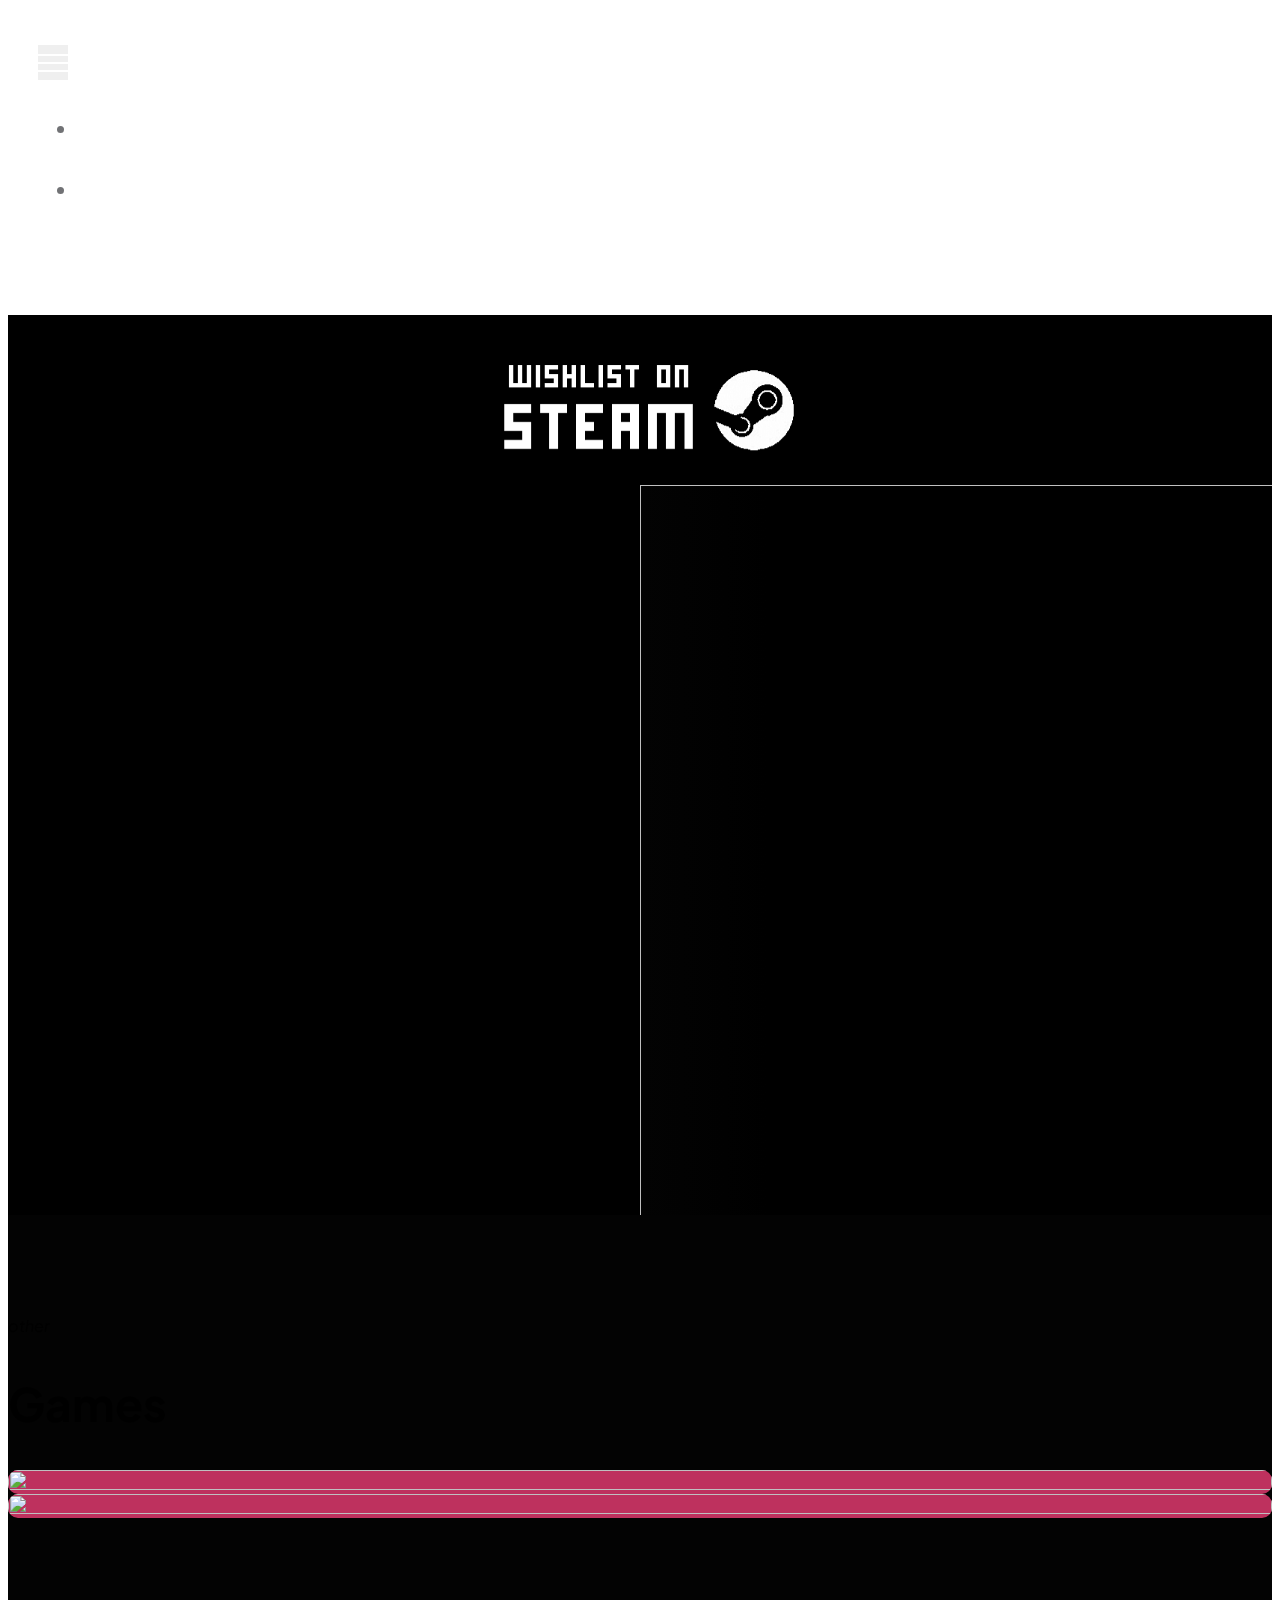
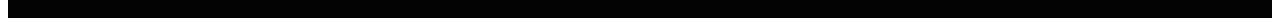
==== commit a12f7eb2: "asdasd" ====
--- a/index.html
+++ b/index.html
@@ -84,7 +84,7 @@
                             <div class="col-lg-6 col-12 mx-auto">
                                 <!-- <em class="small-text">welcome to Barista.co</em> -->
                                 
-                                <h1>Cellarboxxed</h1>
+                                <!-- <h1>Cellarboxxed</h1> -->
 
                                 <p class="text-white mb-4 pb-lg-2">
                                     <!-- your <em>favourite</em> coffee daily lives. -->
@@ -94,7 +94,9 @@
                                     Our Story
                                 </a> -->
                                 <!-- <a class="btn custom-btn smoothscroll me-2 mb-2" href="https://store.steampowered.com/"><strong>Steampage</strong></a> -->
-                                <a class="btn smoothscroll me-2 mb-2"><img src="images/Steam.png" alt="Steampage"></a>
+                                <a class="btn smoothscroll me-2 mb-2" href="https://store.steampowered.com" target=”_blank”>
+                                    <img class="trailer-img" src="images/WishlistButton.png" alt="Cellarboxed on Steam">
+                                </a>
 
                              
                             </div>
@@ -155,7 +157,7 @@
                         <div class="row justify-content-center">
 
                             <div class="col-lg-12 col-12 text-center mb-4 pb-lg-2">
-                                <em class="text-white">My</em>
+                                <em class="text-white">other</em>
                                 <h2 class="text-white">Games</h2>
                             </div>
 
--- a/css/tooplate-barista.css
+++ b/css/tooplate-barista.css
@@ -575,7 +575,7 @@
   text-align: center;
 }
 
-.hero-section::after {
+/* .hero-section::after {
   background-color: rgba(0, 0, 0, 0.65);
   border-radius: var(--border-radius-medium);
   content: "";
@@ -586,7 +586,7 @@
   width: 250px;
   height: 350px;
   pointer-events: none;
-}
+} */
 
 @media screen and (min-width: 991px) {
   .hero-section {
@@ -619,12 +619,27 @@
 }
 
 .trailer-gradient {
-  background-image: linear-gradient(to bottom, rgba(255, 255, 255, 0) 80%, var(--section-bg-color));
+  background-image:
+    linear-gradient(to bottom, rgba(255, 255, 255, 0) 85%, var(--section-bg-color)),
+    linear-gradient(to left, rgba(255, 255, 255, 0) 90%, var(--section-bg-color)),
+    linear-gradient(to right, rgba(255, 255, 255, 0) 90%, var(--section-bg-color));
   object-fit:none;
-  width: 100%;
+  width: 101%;
   height: 101%;
   position: absolute !important;
 }
+
+.trailer-img {
+  backdrop-filter: blur(4px) saturate(3);
+  object-fit:contain;
+  width: 76vw;
+  max-width: 400px;
+  /* height: 60vw;
+  max-height: 400px; */
+  /* align-content: center; */
+  /* position:sticky !important; */
+}
+
 
 .opening-hours-list {
   margin: 0;
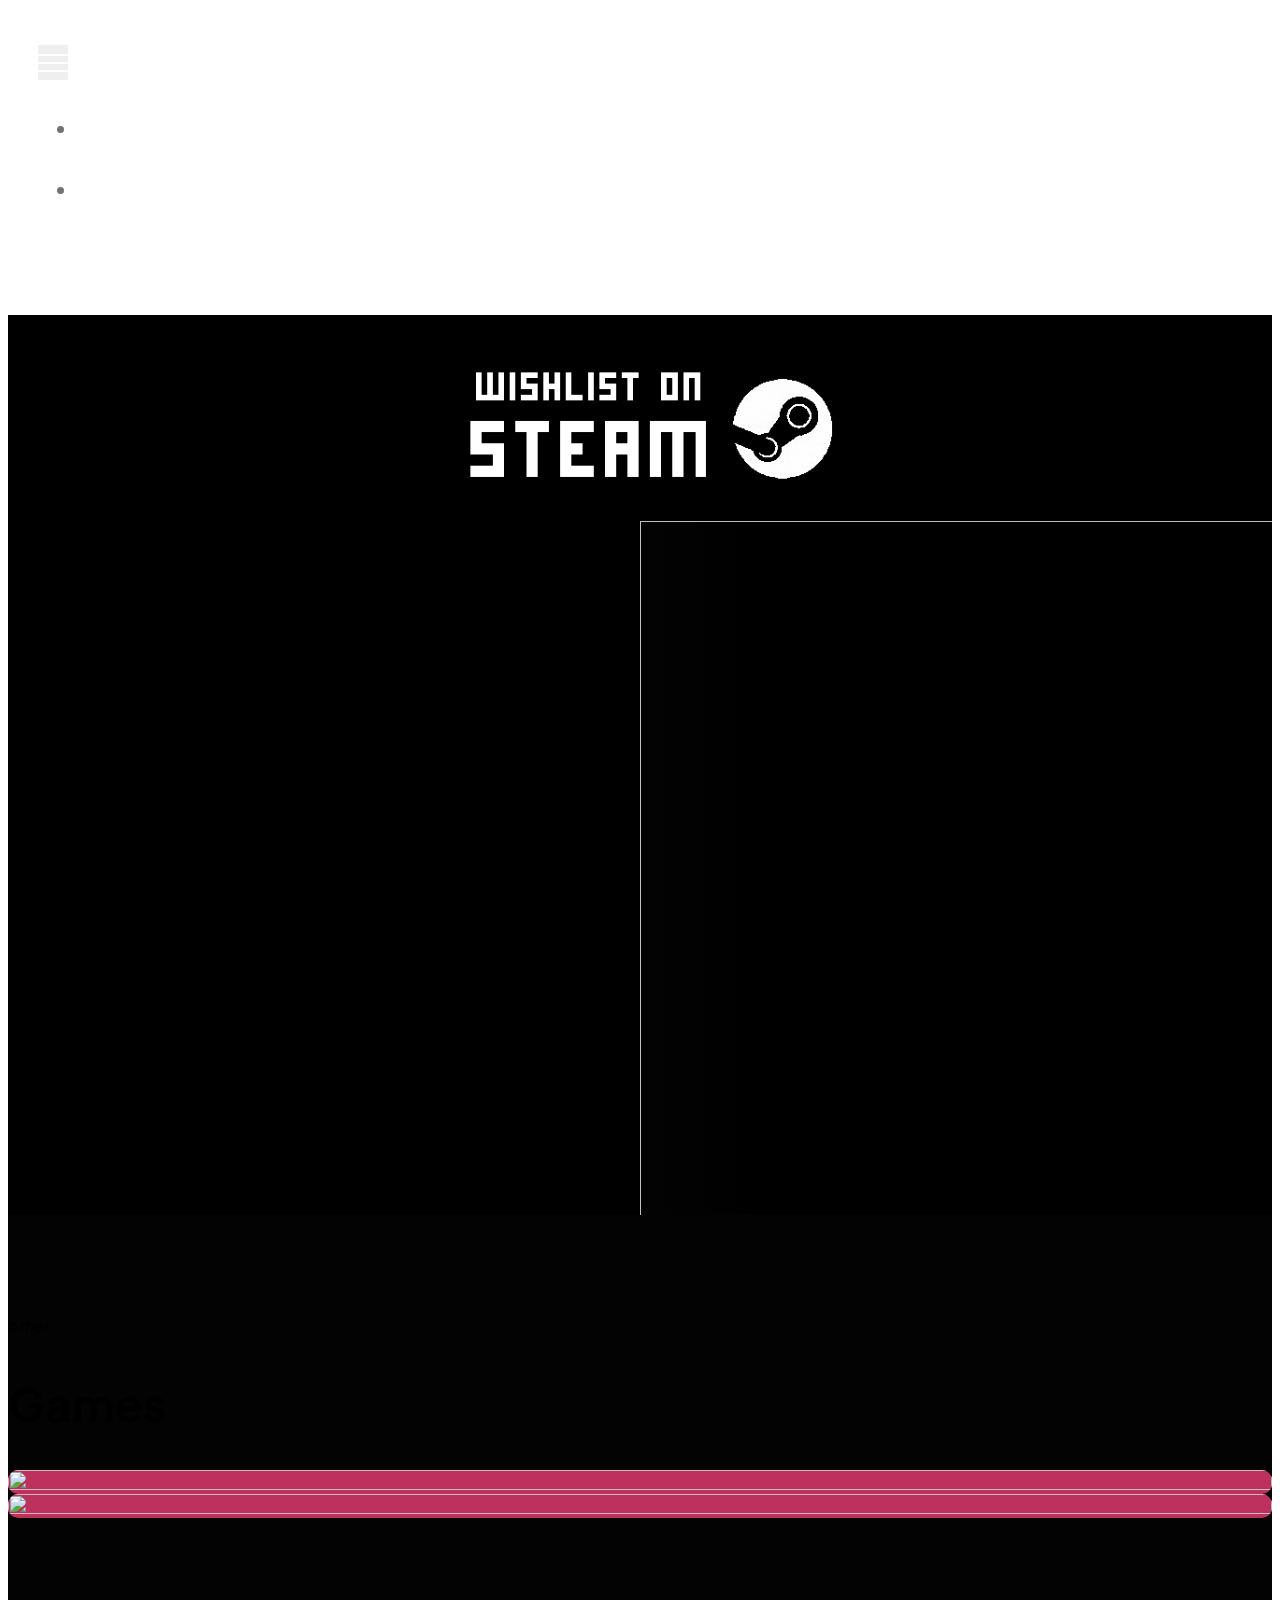
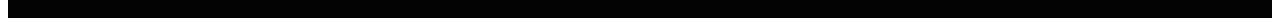
==== commit 9012a649: "s" ====
--- a/index.html
+++ b/index.html
@@ -95,9 +95,8 @@
                                 </a> -->
                                 <!-- <a class="btn custom-btn smoothscroll me-2 mb-2" href="https://store.steampowered.com/"><strong>Steampage</strong></a> -->
                                 <a class="btn smoothscroll me-2 mb-2" href="https://store.steampowered.com" target=”_blank”>
-                                    <img class="trailer-img" src="images/WishlistButton.png" alt="Cellarboxed on Steam">
+                                    <img class="wishlist linear-wipe" src="images/WishlistButton.png" alt="Cellarboxed on Steam">
                                 </a>
-
                              
                             </div>
 
--- a/css/tooplate-barista.css
+++ b/css/tooplate-barista.css
@@ -629,17 +629,33 @@
   position: absolute !important;
 }
 
-.trailer-img {
+.wishlist {
   backdrop-filter: blur(4px) saturate(3);
+  /* border-style: solid 20px;
+  border-color: #001eff; */
+  border-radius: var(--border-radius-medium);
   object-fit:contain;
   width: 76vw;
-  max-width: 400px;
-  /* height: 60vw;
-  max-height: 400px; */
-  /* align-content: center; */
-  /* position:sticky !important; */
-}
-
+  max-width: 500px;
+}
+
+.linear-wipe {
+  mask: linear-gradient(-90deg, #ffffff 30%, rgba(255, 255, 255, 0.333), #ffffff 70%) right/360%;
+  animation: shimmer 3s infinite;
+}
+
+@keyframes shimmer {
+  0% {
+    mask-position: right
+  }
+  100% {
+    mask-position: left
+  }
+}
+
+.wishlist:hover{
+  transform: scale(1.1);
+}
 
 .opening-hours-list {
   margin: 0;
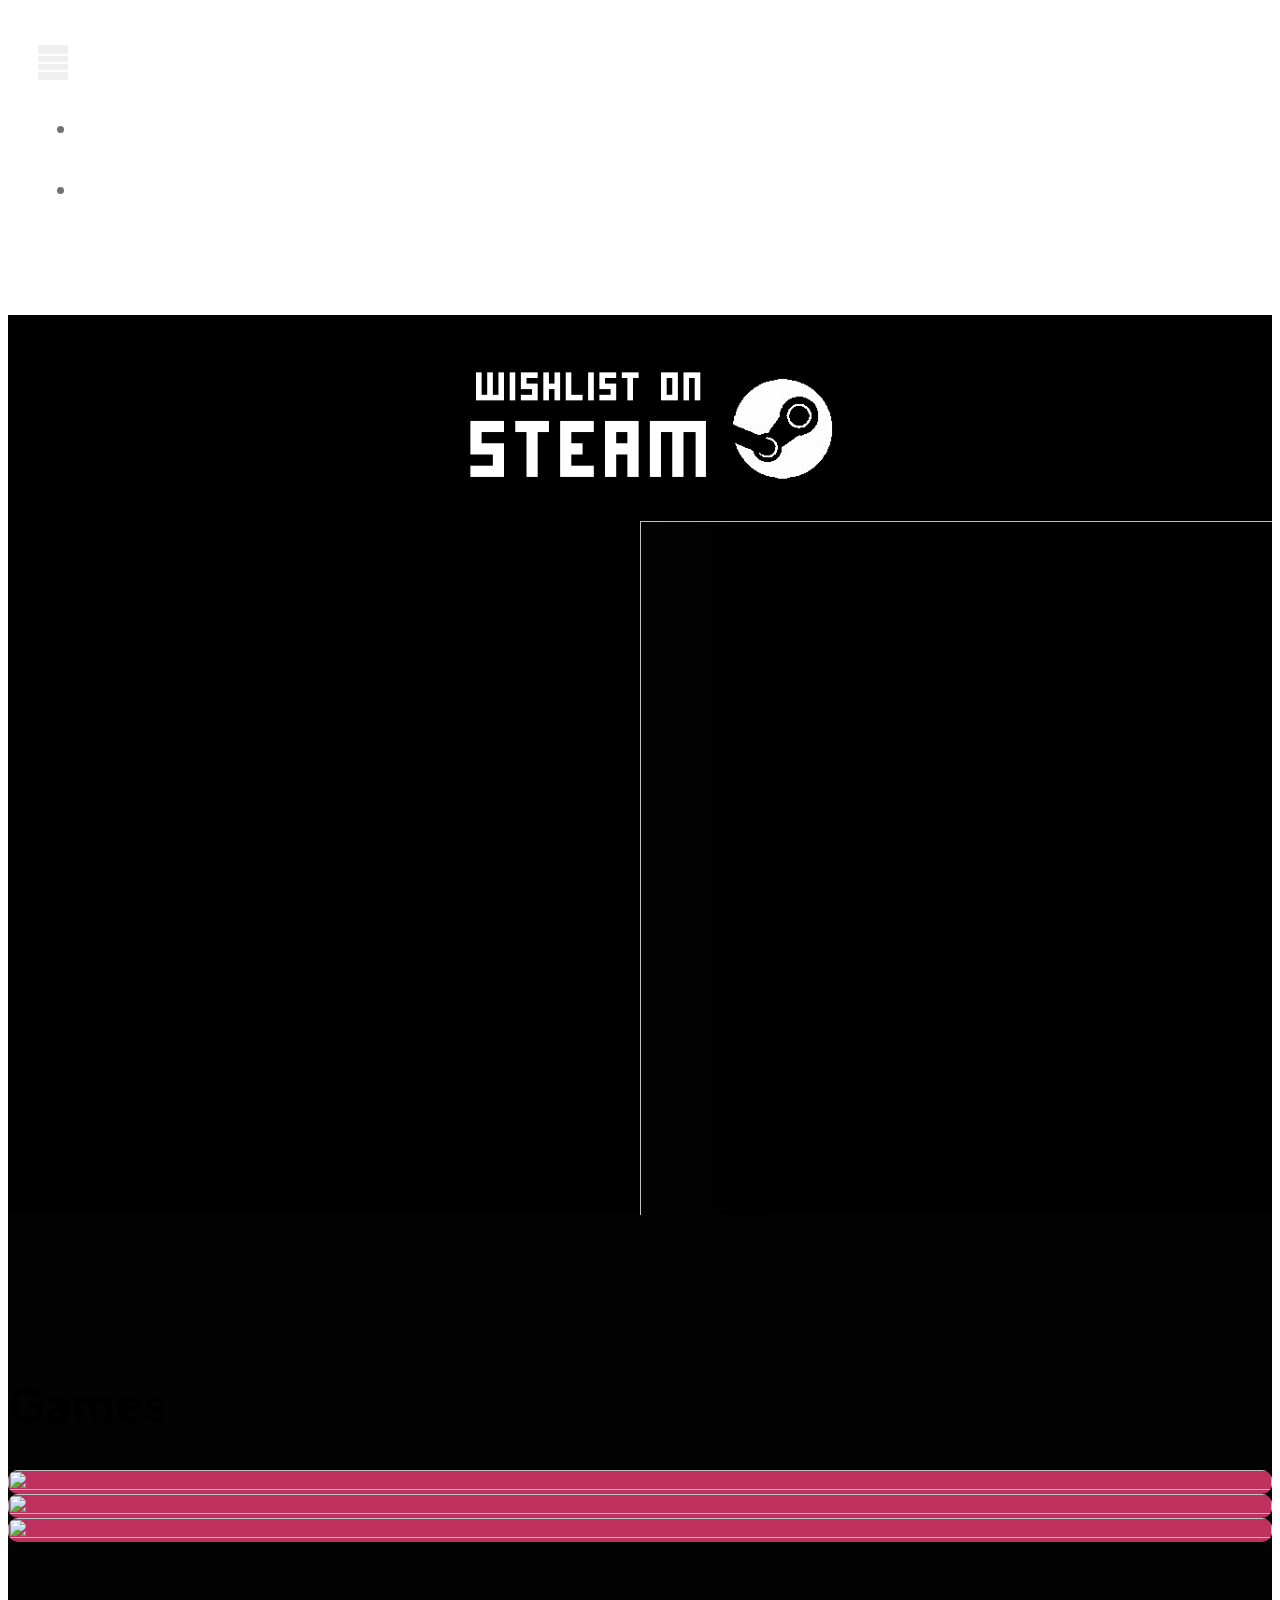
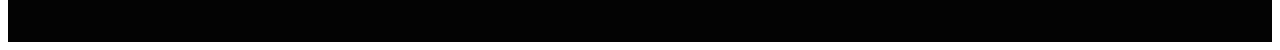
==== commit 546e1b02: "a" ====
--- a/index.html
+++ b/index.html
@@ -165,13 +165,10 @@
                                     <div class="team-block-info d-flex flex-column">
                                         <div class="d-flex mt-auto mb-3">
                                             <h4 class="text-white mb-0">MECATNIC</h4>
-
                                             <p class="badge ms-4"><em>Cozy</em></p>
                                         </div>
-
-                                        <p class="text-white mb-0">Fix Neonsigns in this Dystopia</p>
-                                    </div>
-
+                                        <!-- <p class="text-white mb-0">Fix Neonsigns in this Dystopia</p> -->
+                                    </div>
                                     <div class="team-block-image-wrap">
                                         <img src="images/MECATNIC.png" class="team-block-image img-fluid" alt="">
                                     </div>
@@ -183,15 +180,27 @@
                                     <div class="team-block-info d-flex flex-column">
                                         <div class="d-flex mt-auto mb-3">
                                             <h4 class="text-white mb-0">Fungi Funeral</h4>
-
                                             <p class="badge ms-4"><em>Puzzel</em></p>
                                         </div>
-
-                                        <p class="text-white mb-0">Clean the mythical undergrounds</p>
-                                    </div>
-
+                                        <!-- <p class="text-white mb-0">Clean the mythical undergrounds</p> -->
+                                    </div>
                                     <div class="team-block-image-wrap">
                                         <img src="images/FungiFuneral.png" class="team-block-image img-fluid" alt="">
+                                    </div>
+                                </div>
+                            </div>
+
+                            <div class="col-lg-3 col-md-6 col-12 mb-4">
+                                <div class="team-block-wrap">
+                                    <div class="team-block-info d-flex flex-column">
+                                        <div class="d-flex mt-auto mb-3">
+                                            <h4 class="text-white mb-0">MECATNIC 2</h4>
+                                            <p class="badge ms-4"><em>Cozy</em></p>
+                                        </div>
+                                        <!-- <p class="text-white mb-0">Fix Neonsigns in this Dystopia</p> -->
+                                    </div>
+                                    <div class="team-block-image-wrap">
+                                        <img src="images/MECATNIC.png" class="team-block-image img-fluid" alt="">
                                     </div>
                                 </div>
                             </div>
--- a/css/tooplate-barista.css
+++ b/css/tooplate-barista.css
@@ -640,14 +640,11 @@
 }
 
 .linear-wipe {
-  mask: linear-gradient(-90deg, #ffffff 30%, rgba(255, 255, 255, 0.333), #ffffff 70%) right/360%;
-  animation: shimmer 3s infinite;
+  mask: linear-gradient(-44deg, #1eff00 44%, rgba(140, 255, 0, 0.225), #ffee00 55%) right/360%;
+  animation: shimmer 4s infinite;
 }
 
 @keyframes shimmer {
-  0% {
-    mask-position: right
-  }
   100% {
     mask-position: left
   }
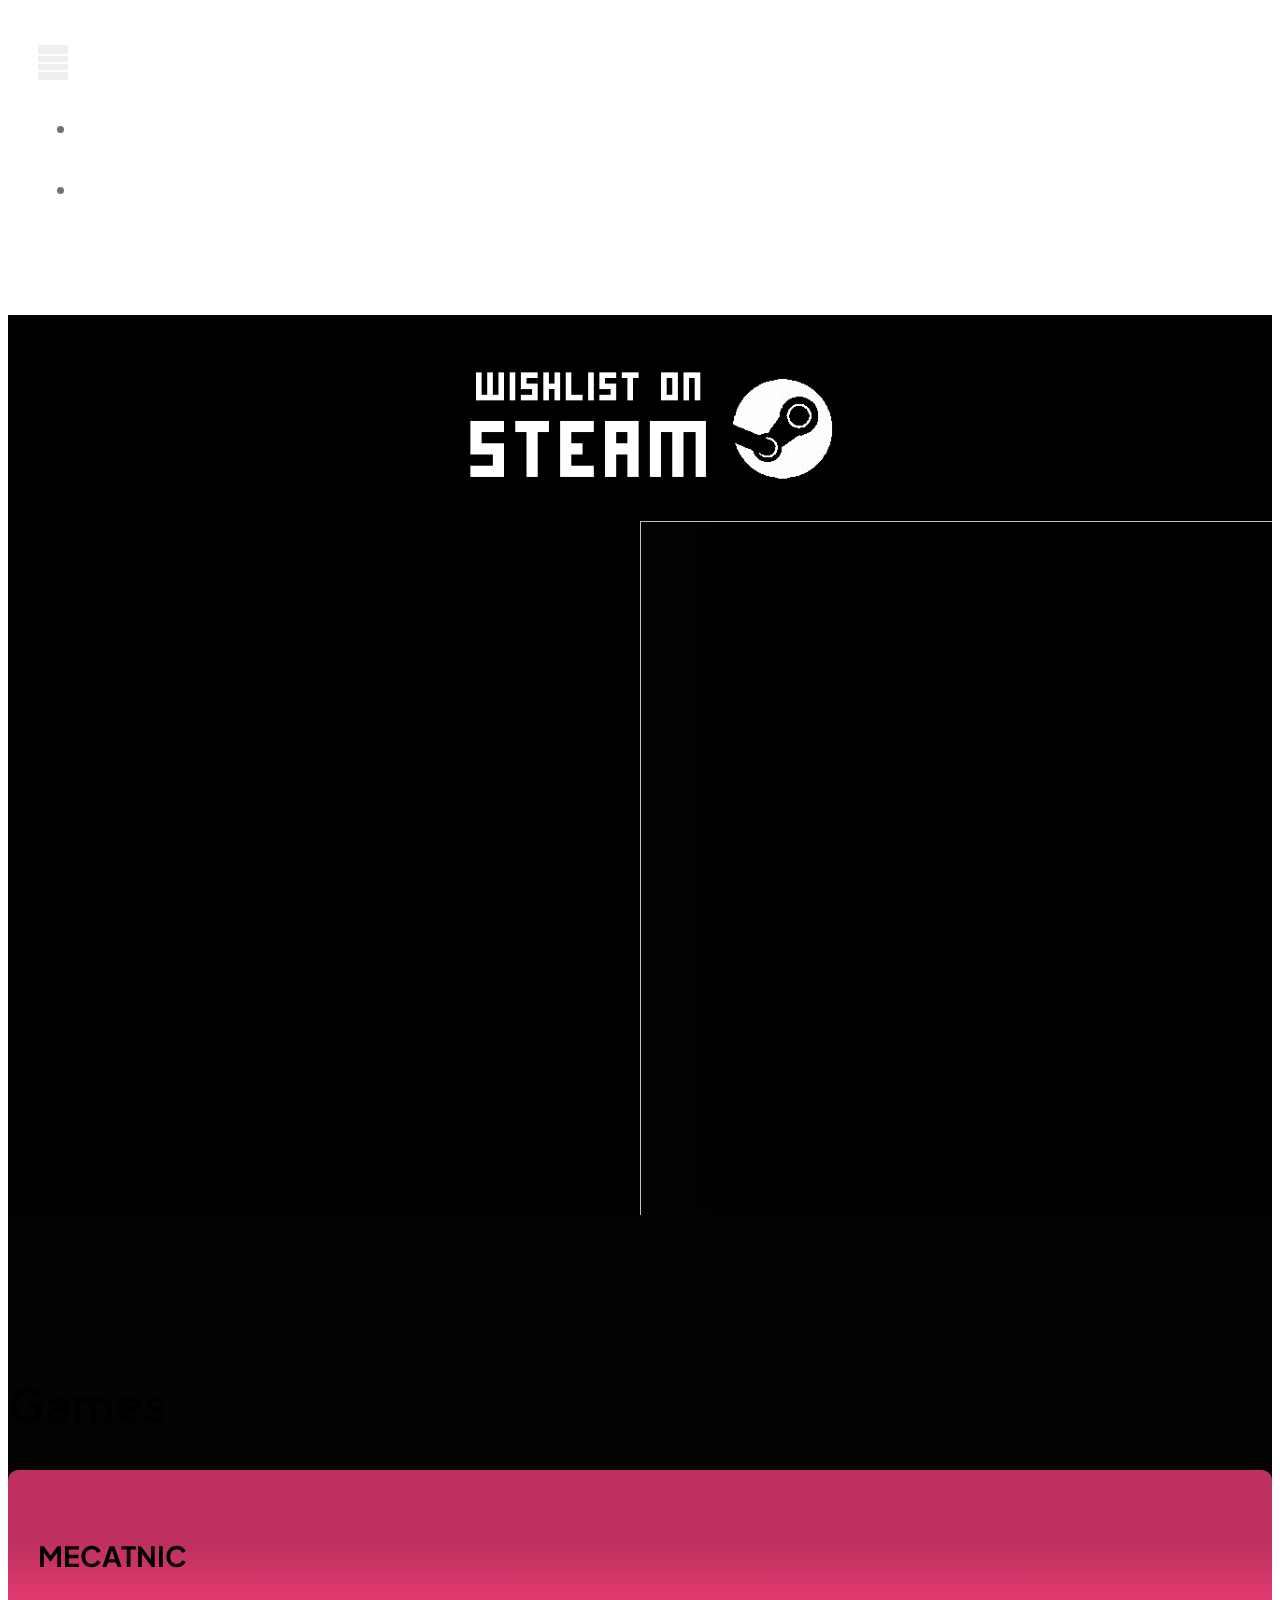
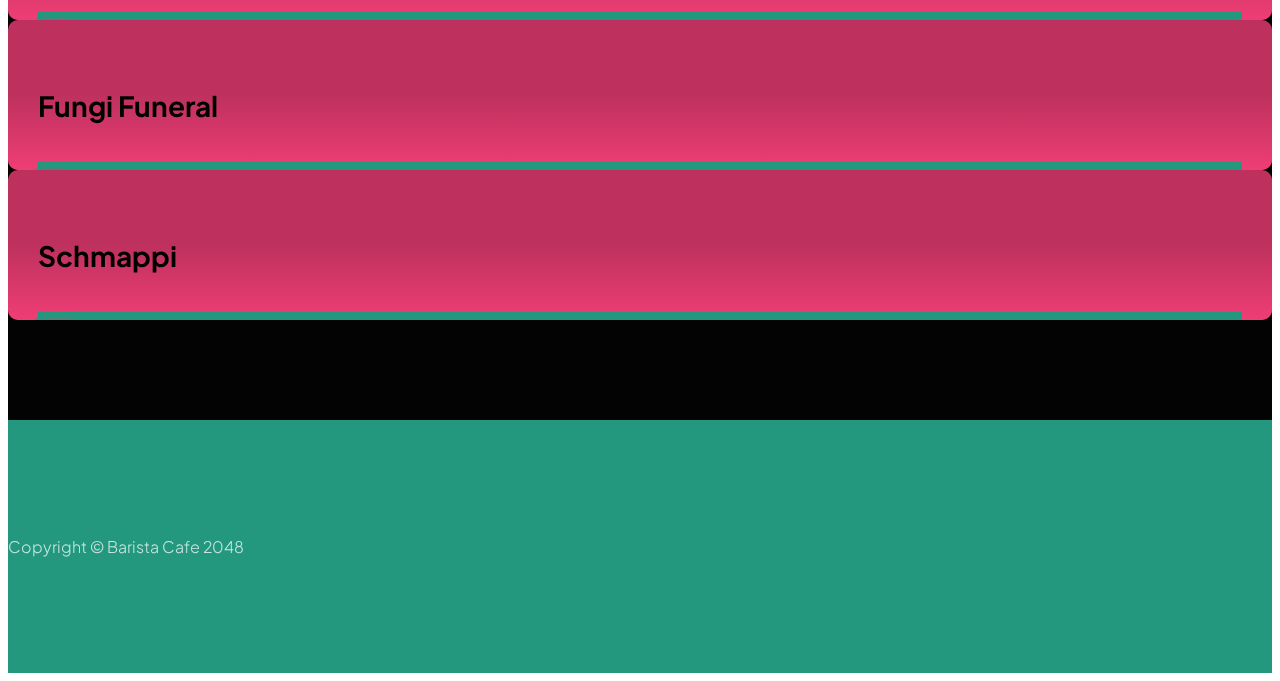
==== commit 0f307e4d: "ö" ====
--- a/index.html
+++ b/index.html
@@ -7,8 +7,8 @@
         <meta name="description" content="">
         <meta name="author" content="">
 
-        <title>FrogJuiceStudio</title>
-        <link rel="icon" type="image/x-icon" href="/images/favicon.png">
+        <title>Frog Juice Studio</title>
+        <link rel="icon" type="image/png" href="images/favicon.png">
 
         <!-- CSS FILES -->                
         <link rel="preconnect" href="https://fonts.googleapis.com">
@@ -49,7 +49,7 @@
                                 </li>
         
                                 <li class="nav-item">
-                                    <a class="nav-link click-scroll" href="#section_2">About</a>
+                                    <a class="nav-link click-scroll" href="#section_games">Games</a>
                                 </li>
 
                                 <!-- <li class="nav-item">
@@ -67,7 +67,7 @@
 
                             <div class="ms-lg-3">
                                 <a class="btn custom-btn custom-border-btn" href="reservation.html">
-                                    Reservation
+                                    Ko-fi
                                     <i class="bi-arrow-up-right ms-2"></i>
                                 </a>
                             </div>
@@ -151,7 +151,7 @@
                 </section> -->
 
 <!--#region GAMES -->
-                <section class="barista-section section-padding section-bg" id="barista-team">
+                <section class="barista-section section-padding section-bg" id="section_games">
                     <div class="container">
                         <div class="row justify-content-center">
 
@@ -159,7 +159,8 @@
                                 <em class="text-white">other</em>
                                 <h2 class="text-white">Games</h2>
                             </div>
-
+                            
+                            <!-- GAME 1 -->
                             <div class="col-lg-3 col-md-6 col-12 mb-4">
                                 <div class="team-block-wrap">
                                     <div class="team-block-info d-flex flex-column">
@@ -170,40 +171,69 @@
                                         <!-- <p class="text-white mb-0">Fix Neonsigns in this Dystopia</p> -->
                                     </div>
                                     <div class="team-block-image-wrap">
-                                        <img src="images/MECATNIC.png" class="team-block-image img-fluid" alt="">
-                                    </div>
-                                </div>
-                            </div>
-
+                                        <video class="team-block-image img-fluid" autoplay="" loop="" muted="" poster="">
+                                            <source src="videos/MECATNIC.mp4" type="video/mp4">
+                                            Your browser does not support the video tag.
+                                        </video>
+                                        <!-- <img src="images/MECATNIC.png" class="team-block-image img-fluid" alt=""> -->
+                                    </div>
+                                </div>
+                            </div>
+                            <!-- GAME 2 -->
                             <div class="col-lg-3 col-md-6 col-12 mb-4">
                                 <div class="team-block-wrap">
                                     <div class="team-block-info d-flex flex-column">
                                         <div class="d-flex mt-auto mb-3">
                                             <h4 class="text-white mb-0">Fungi Funeral</h4>
-                                            <p class="badge ms-4"><em>Puzzel</em></p>
-                                        </div>
-                                        <!-- <p class="text-white mb-0">Clean the mythical undergrounds</p> -->
+                                            <p class="badge ms-4"><em>Ded</em></p>
+                                        </div>
+                                        <!-- <p class="text-white mb-0">Fix Neonsigns in this Dystopia</p> -->
                                     </div>
                                     <div class="team-block-image-wrap">
-                                        <img src="images/FungiFuneral.png" class="team-block-image img-fluid" alt="">
-                                    </div>
-                                </div>
-                            </div>
-
+                                        <video class="team-block-image img-fluid" autoplay="" loop="" muted="" poster="">
+                                            <source src="videos/FUNGI.mp4" type="video/mp4">
+                                            Your browser does not support the video tag.
+                                        </video>
+                                        <!-- <img src="images/MECATNIC.png" class="team-block-image img-fluid" alt=""> -->
+                                    </div>
+                                </div>
+                            </div>
+                            <!-- GAME 3 -->
                             <div class="col-lg-3 col-md-6 col-12 mb-4">
+                                <div class="team-block-wrap">
+                                    <div class="team-block-info d-flex flex-column">
+                                        <div class="d-flex mt-auto mb-3">
+                                            <h4 class="text-white mb-0">Schmappi</h4>
+                                            <p class="badge ms-4"><em>Schmi</em></p>
+                                        </div>
+                                        <!-- <p class="text-white mb-0">Fix Neonsigns in this Dystopia</p> -->
+                                    </div>
+                                    <div class="team-block-image-wrap">
+                                        <video class="team-block-image img-fluid" autoplay="" loop="" muted="" poster="">
+                                            <source src="videos/Default.mp4" type="video/mp4">
+                                            Your browser does not support the video tag.
+                                        </video>
+                                        <!-- <img src="images/MECATNIC.png" class="team-block-image img-fluid" alt=""> -->
+                                    </div>
+                                </div>
+                            </div>
+
+
+                            <!-- OLD IMG VERSION -->
+                            <!-- <div class="col-lg-3 col-md-6 col-12 mb-4">
                                 <div class="team-block-wrap">
                                     <div class="team-block-info d-flex flex-column">
                                         <div class="d-flex mt-auto mb-3">
                                             <h4 class="text-white mb-0">MECATNIC 2</h4>
                                             <p class="badge ms-4"><em>Cozy</em></p>
                                         </div>
-                                        <!-- <p class="text-white mb-0">Fix Neonsigns in this Dystopia</p> -->
+                                        <p class="text-white mb-0">Fix Neonsigns in this Dystopia</p>
                                     </div>
                                     <div class="team-block-image-wrap">
                                         <img src="images/MECATNIC.png" class="team-block-image img-fluid" alt="">
                                     </div>
                                 </div>
-                            </div>
+                            </div> -->
 
                         </div>
                     </div>
@@ -551,11 +581,11 @@
 <!--#endregion -->
 
 <!--#region FOOTER -->
-                <!-- <footer class="site-footer">
+                <footer class="site-footer">
                     <div class="container">
                         <div class="row">
 
-                            <div class="col-lg-4 col-12 me-auto">
+                            <!-- <div class="col-lg-4 col-12 me-auto">
                                 <em class="text-white d-block mb-4">Where to find us?</em>
 
                                 <strong class="text-white">
@@ -627,14 +657,14 @@
                                         <strong>Closed</strong>
                                     </li>
                                 </ul>
-                            </div>
+                            </div> -->
 
                             <div class="col-lg-8 col-12 mt-4">
                                 <p class="copyright-text mb-0">Copyright © Barista Cafe 2048 
-                                    - Design: <a rel="sponsored" href="https://www.tooplate.com" target="_blank">Tooplate</a></p>
-                            </div>
-                    </div>
-                </footer> -->
+                                    <!-- <a href="https://www.tooplate.com" target="_blank">Tooplate</a></p> -->
+                            </div>
+                    </div>
+                </footer>
 <!--#endregion -->
 
             </main>
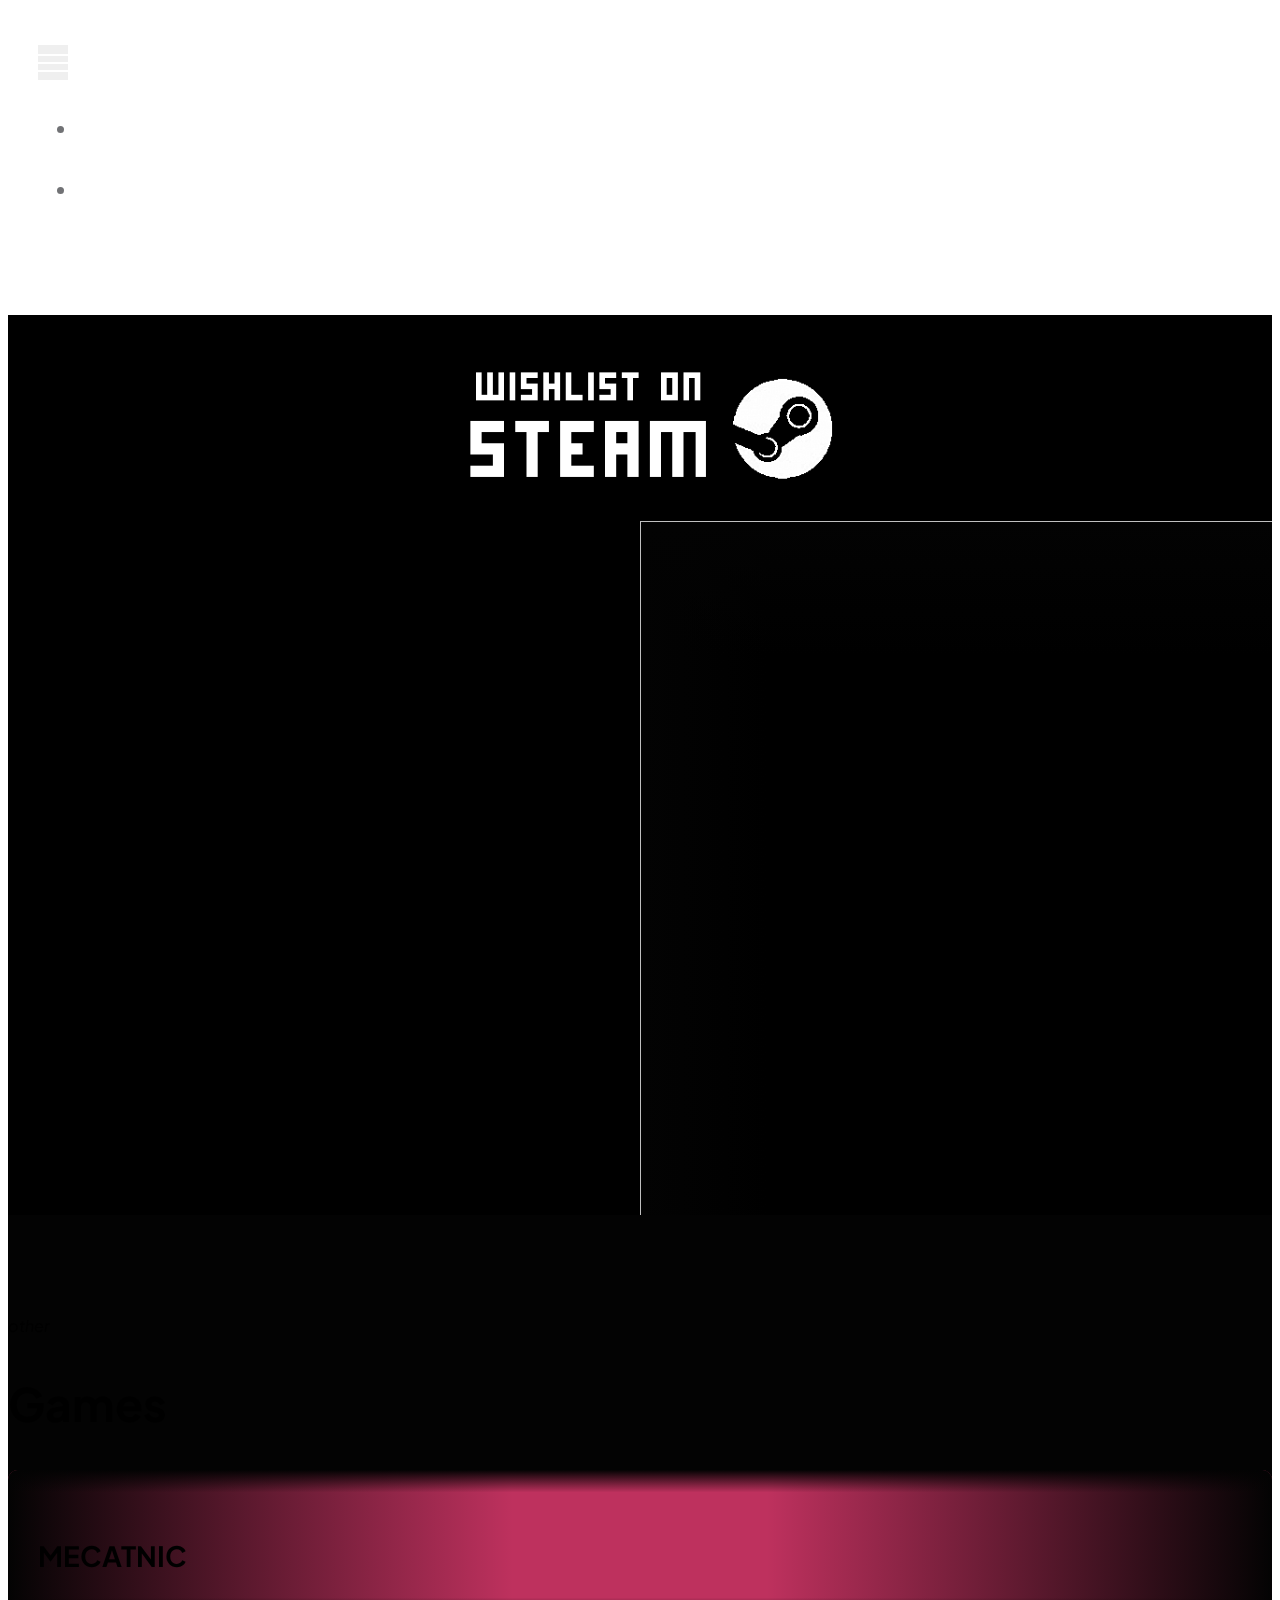
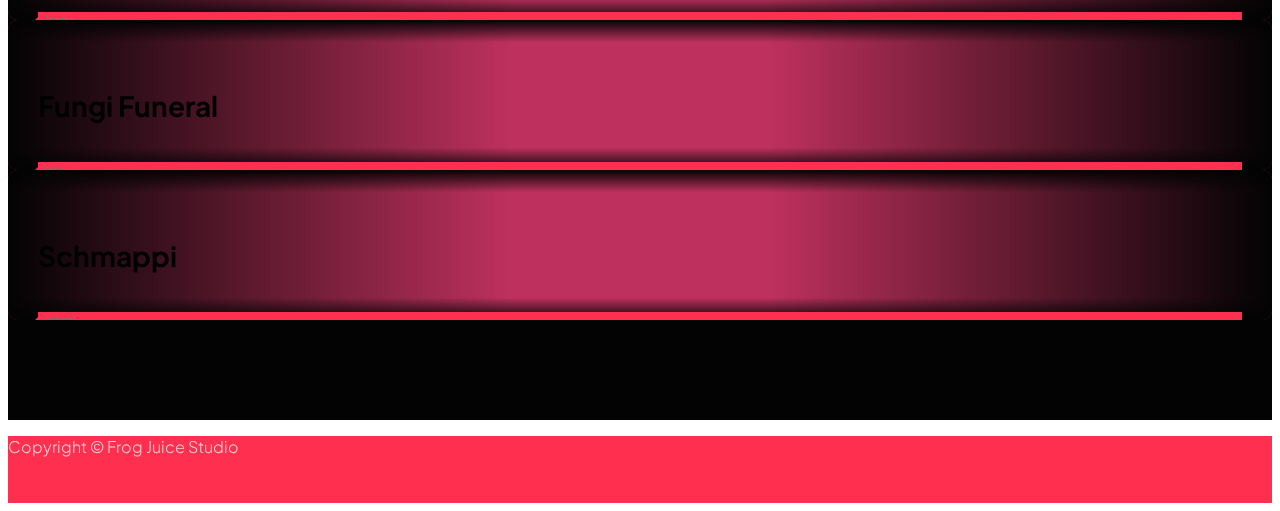
==== commit 2c936176: "sef" ====
--- a/index.html
+++ b/index.html
@@ -530,6 +530,7 @@
                 </section> -->
 <!--#endregion -->
 
+
 <!--#region CONTACT -->
                 <!-- <section class="contact-section section-padding" id="section_5">
                     <div class="container">
@@ -658,13 +659,16 @@
                                     </li>
                                 </ul>
                             </div> -->
-
-                            <div class="col-lg-8 col-12 mt-4">
-                                <p class="copyright-text mb-0">Copyright © Barista Cafe 2048 
-                                    <!-- <a href="https://www.tooplate.com" target="_blank">Tooplate</a></p> -->
-                            </div>
+                            
+
+                            <div class="col-lg-8 col-12">
+                                <p onclick="showCat()" class="copyright-text mb-0">Copyright © Frog Juice Studio
+                                <iframe id="cat" style= display:none src="cat.html" scrolling=no></iframe>                          
+                            </div>
+
                     </div>
                 </footer>
+                
 <!--#endregion -->
 
             </main>
@@ -676,6 +680,7 @@
         <script src="js/click-scroll.js"></script>
         <script src="js/vegas.min.js"></script>
         <script src="js/custom.js"></script>
+        <script src="js/my.js"></script>
 
     </body>
 </html>--- a/css/tooplate-barista.css
+++ b/css/tooplate-barista.css
@@ -11,7 +11,8 @@
 -----------------------------------------*/
 :root {
   --white-color:                  #ffffff;
-  --primary-color:                #23987f;
+  /* --primary-color:                #23987f; */
+  --primary-color:                #ff2f4f;
   --secondary-color:              #ff427ebe;
   --section-bg-color:             #030303;
   --custom-btn-bg-color:          #BC6C25;
@@ -620,6 +621,7 @@
 
 .trailer-gradient {
   background-image:
+    linear-gradient(to top, rgba(255, 255, 255, 0) 85%, var(--section-bg-color)),
     linear-gradient(to bottom, rgba(255, 255, 255, 0) 85%, var(--section-bg-color)),
     linear-gradient(to left, rgba(255, 255, 255, 0) 90%, var(--section-bg-color)),
     linear-gradient(to right, rgba(255, 255, 255, 0) 90%, var(--section-bg-color));
@@ -640,7 +642,7 @@
 }
 
 .linear-wipe {
-  mask: linear-gradient(-44deg, #1eff00 44%, rgba(140, 255, 0, 0.225), #ffee00 55%) right/360%;
+  mask: linear-gradient(-86deg, #1eff00 44%, rgba(140, 255, 0, 0.225), #ffee00 55%) right/360%;
   animation: shimmer 4s infinite;
 }
 
@@ -741,7 +743,11 @@
 }
 
 .team-block-info {
-  background-image: linear-gradient(to bottom, rgba(0, 0, 0, 0) 50%, var(--game-gradient-color));
+  background-image:
+    linear-gradient(to top, rgba(255, 255, 255, 0) 85%, var(--section-bg-color)),
+    linear-gradient(to bottom, rgba(255, 255, 255, 0) 85%, var(--section-bg-color)),
+    linear-gradient(to left, rgba(255, 255, 255, 0) 60%, var(--section-bg-color)),
+    linear-gradient(to right, rgba(255, 255, 255, 0) 60%, var(--section-bg-color));
   position: absolute;
   z-index: 2;
   top: 0;
@@ -1041,8 +1047,10 @@
 -----------------------------------------*/
 .site-footer {
   background-color: var(--primary-color);
-  padding-top: 100px;
-  padding-bottom: 100px;
+  /* padding-top: 100px; */
+  /* padding-bottom: 100px; */
+  /* padding-bottom: 100vh; */
+  padding-bottom: 30px;
 }
 
 .site-footer strong {
@@ -1187,10 +1195,10 @@
     padding: 35px;
   }
 
-  .site-footer {
+  /* .site-footer {
     padding-top: 50px;
     padding-bottom: 50px;
-  }
+  } */
 }
 
 @media screen and (max-width: 767px) {
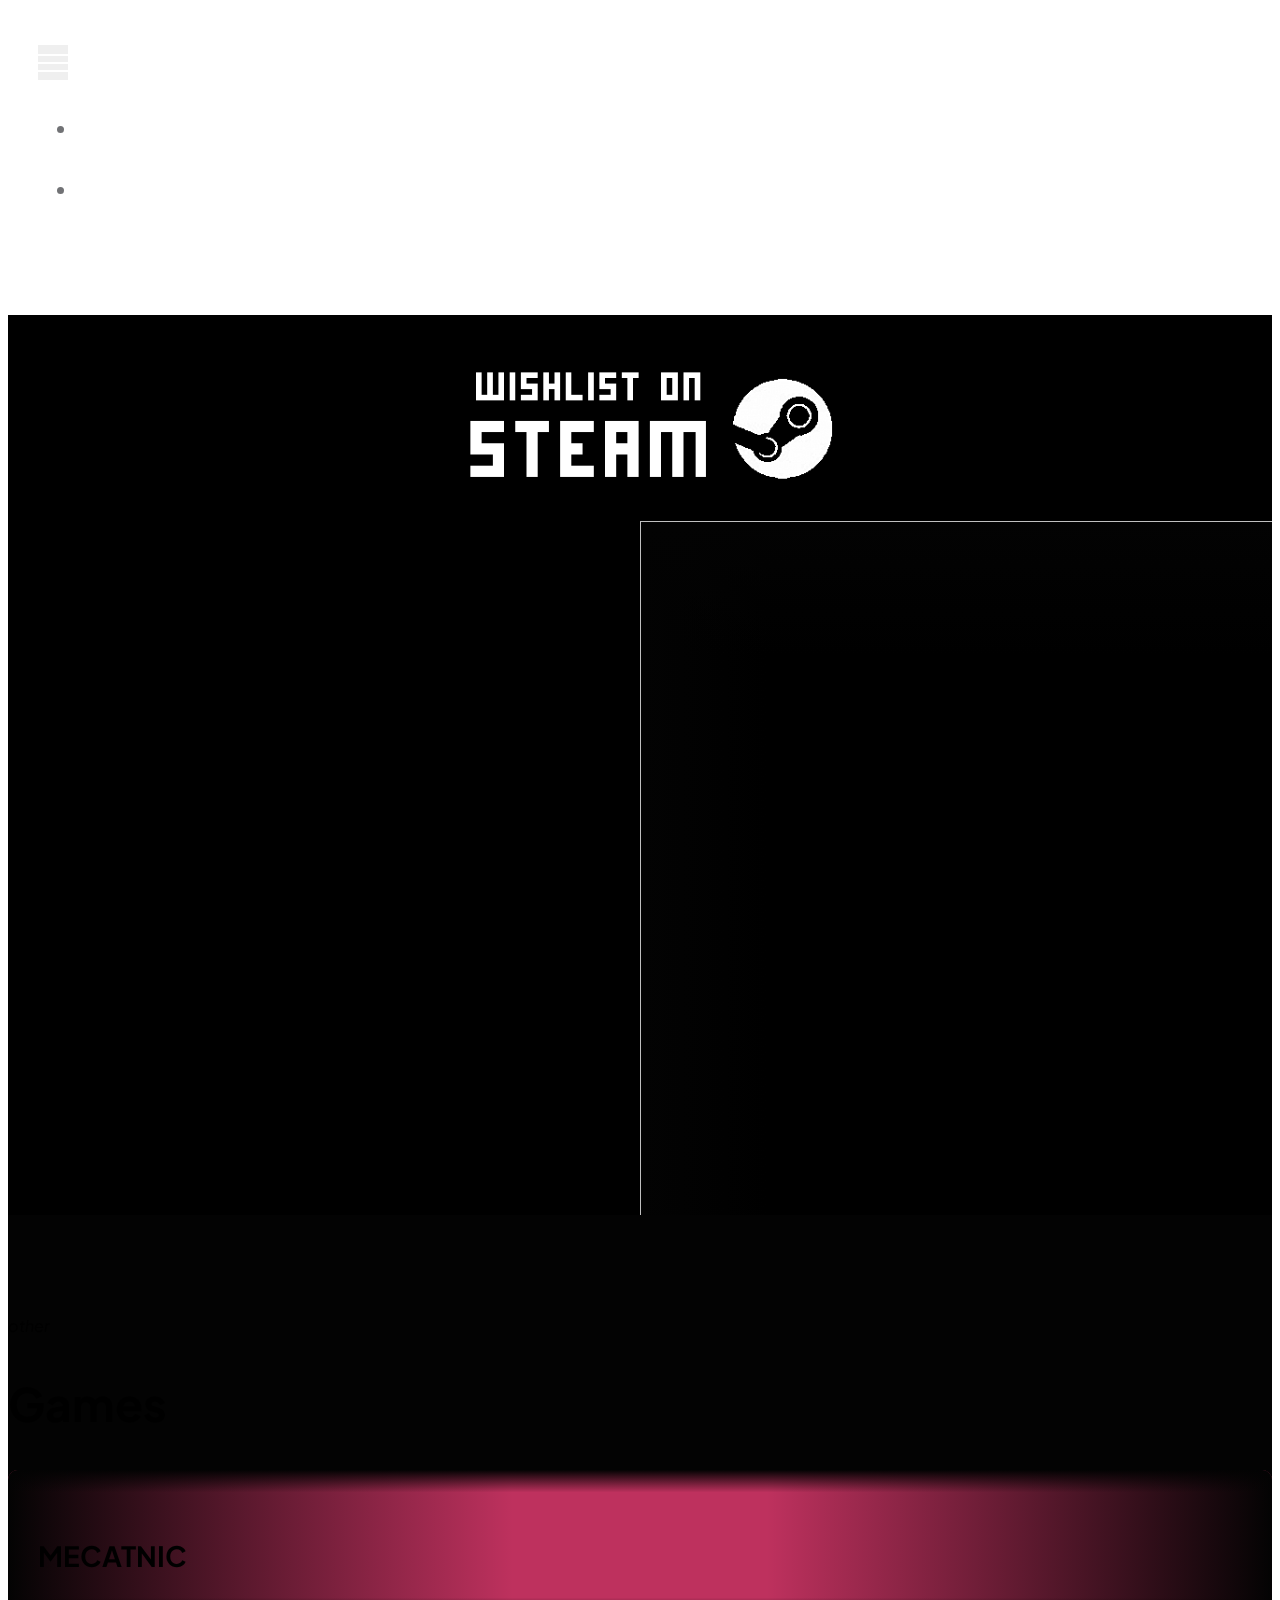
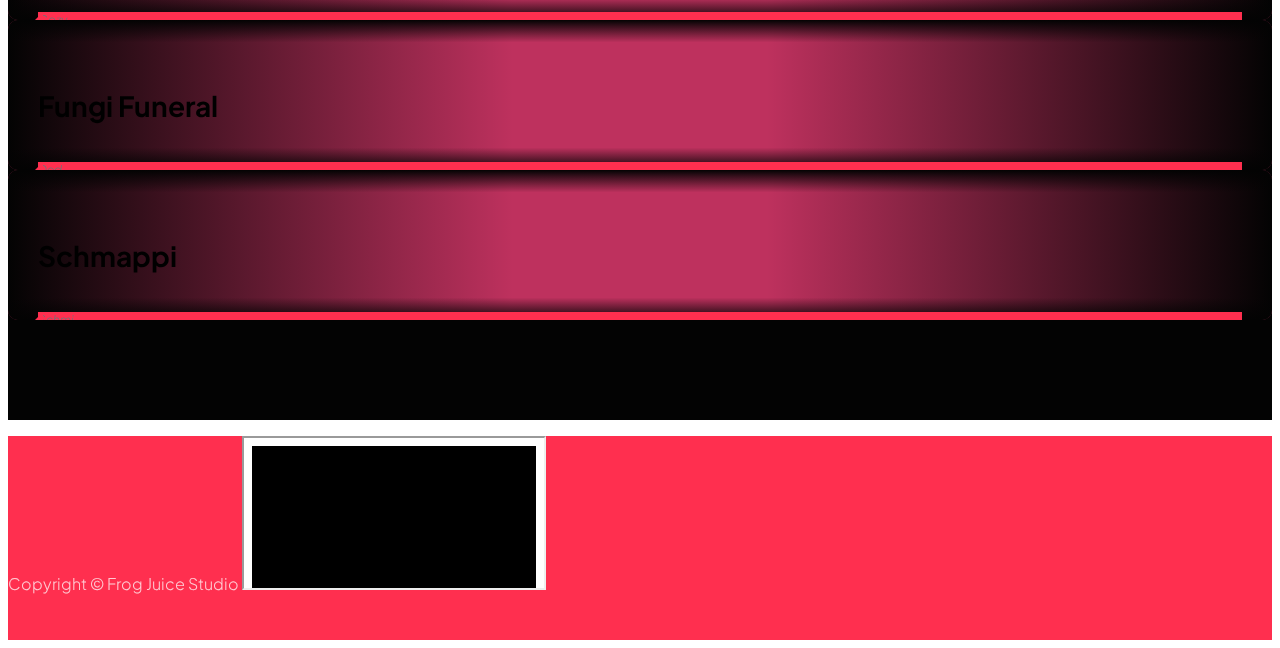
==== commit a915d19a: "hf" ====
--- a/index.html
+++ b/index.html
@@ -103,9 +103,9 @@
                         </div>
                     </div>
                     
-                    <video class="trailer" autoplay="" loop="" muted="" poster="">
-                        <source src="videos/Cellarboxxed_Trailer.mp4" type="video/mp4">
-                        Your browser does not support the video tag.
+                    <video class="trailer" autoplay loop muted="false" poster="" src="videos/Cellarboxxed_Trailer.mp4" >
+                        <!-- <source src="videos/Cellarboxxed_Trailer.mp4" type="video/mp4"> -->
+                        <!-- Your browser does not support the video tag. -->
                     </video>
                     <img class="trailer-gradient"> </img>
                     
@@ -663,7 +663,7 @@
 
                             <div class="col-lg-8 col-12">
                                 <p onclick="showCat()" class="copyright-text mb-0">Copyright © Frog Juice Studio
-                                <iframe id="cat" style= display:none src="cat.html" scrolling=no></iframe>                          
+                                <iframe id="cat" class="cat" src="cat.html" scrolling=no></iframe>
                             </div>
 
                     </div>
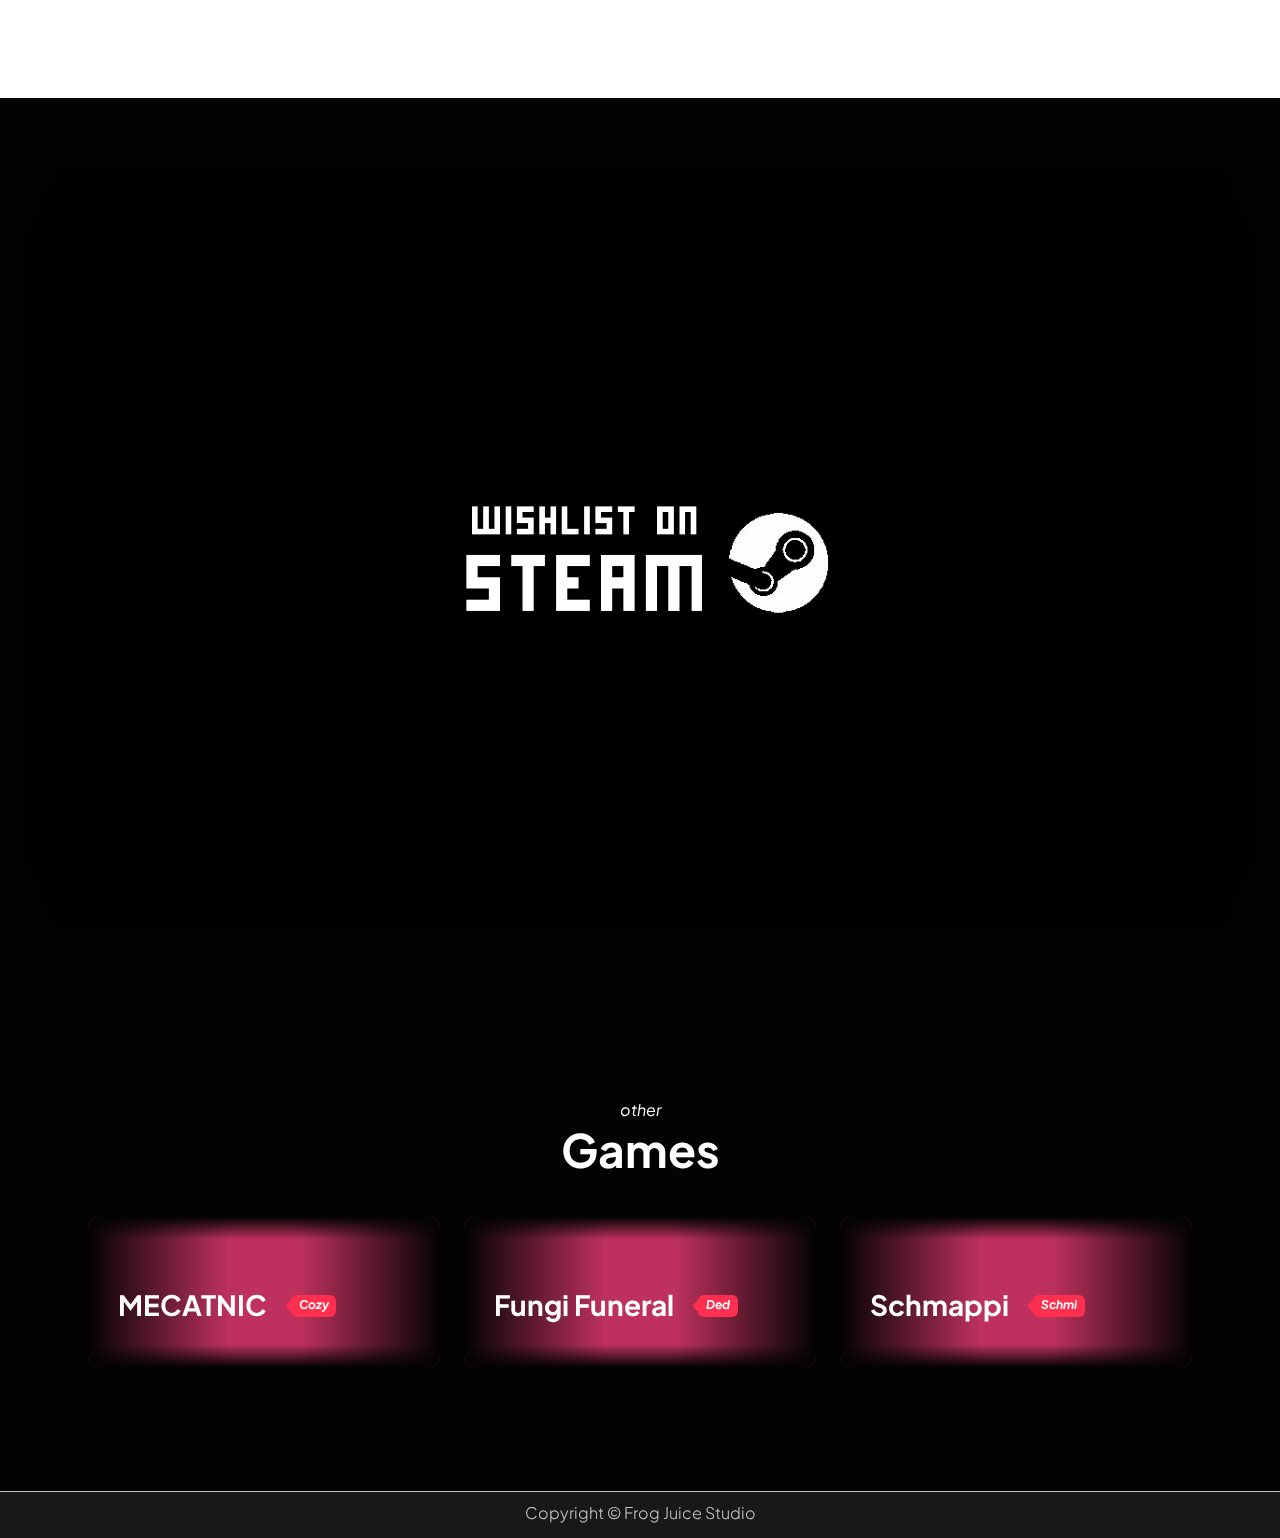
==== commit acd5fbdb: "Update index.html" ====
--- a/index.html
+++ b/index.html
@@ -66,8 +66,8 @@
                             </ul>
 
                             <div class="ms-lg-3">
-                                <a class="btn custom-btn custom-border-btn" href="reservation.html">
-                                    Ko-fi
+                                <a class="btn custom-btn custom-border-btn" href="https://igg.me/at/cellarboxed">
+                                    Back This Game
                                     <i class="bi-arrow-up-right ms-2"></i>
                                 </a>
                             </div>
@@ -661,9 +661,16 @@
                             </div> -->
                             
 
-                            <div class="col-lg-8 col-12">
+                            <!-- <div class="col-lg-8 col-12">
                                 <p onclick="showCat()" class="copyright-text mb-0">Copyright © Frog Juice Studio
                                 <iframe id="cat" class="cat" src="cat.html" scrolling=no></iframe>
+                            </div> -->
+
+                            <div class="col-lg-8 col-12">
+                                <p onclick="playCat()" class="copyright-text mb-0">Copyright © Frog Juice Studio
+                                <video id="cat" class="team-block-image img-fluid" style="display: none;" controls>
+                                    <source src="videos/keyboard-cat.mp4" type="video/mp4">
+                                </video>
                             </div>
 
                     </div>
--- a/css/tooplate-barista.css
+++ b/css/tooplate-barista.css
@@ -23,6 +23,7 @@
   --link-hover-color:             #E76F51;
 
   --game-gradient-color:          #ff427ebe;
+  --footer-bg-color:              #181818;
 
 
   --body-font-family:             'Plus Jakarta Sans', sans-serif;
@@ -388,6 +389,8 @@
   border-top-right-radius: 0;
   padding: 2px 30px;
 }
+
+
 
 .navbar-brand,
 .navbar-brand:hover {
@@ -623,8 +626,8 @@
   background-image:
     linear-gradient(to top, rgba(255, 255, 255, 0) 85%, var(--section-bg-color)),
     linear-gradient(to bottom, rgba(255, 255, 255, 0) 85%, var(--section-bg-color)),
-    linear-gradient(to left, rgba(255, 255, 255, 0) 90%, var(--section-bg-color)),
-    linear-gradient(to right, rgba(255, 255, 255, 0) 90%, var(--section-bg-color));
+    linear-gradient(to left, rgba(255, 255, 255, 0) 95%, var(--section-bg-color)),
+    linear-gradient(to right, rgba(255, 255, 255, 0) 95%, var(--section-bg-color));
   object-fit:none;
   width: 101%;
   height: 101%;
@@ -1046,11 +1049,10 @@
   SITE FOOTER              
 -----------------------------------------*/
 .site-footer {
-  background-color: var(--primary-color);
-  /* padding-top: 100px; */
-  /* padding-bottom: 100px; */
-  /* padding-bottom: 100vh; */
-  padding-bottom: 30px;
+  background-color: var(--footer-bg-color);
+  padding-top: 1vh;
+  padding-bottom: 1.4vh;
+  border-top: solid 1px rgba(255, 255, 255, 0.75);
 }
 
 .site-footer strong {
@@ -1077,6 +1079,7 @@
 .copyright-text {
   color: rgba(255, 255, 255, 0.75);
   font-size: var(--menu-font-size);
+  text-align: center;
 }
 
 .copyright-text a {
@@ -1199,6 +1202,11 @@
     padding-top: 50px;
     padding-bottom: 50px;
   } */
+
+  .cat{
+    display:none;
+    height: 225px;
+  }
 }
 
 @media screen and (max-width: 767px) {
@@ -1283,3 +1291,13 @@
   }
 }
 
+@media screen and (max-width: 400px) {
+  .navbar .container {
+    background: rgba(255, 255, 255, 0.06);
+    border-radius: var(--border-radius-medium);
+    border-top-left-radius: 0;
+    border-top-right-radius: 0;
+    padding: 0px 12px;
+  }
+}
+
